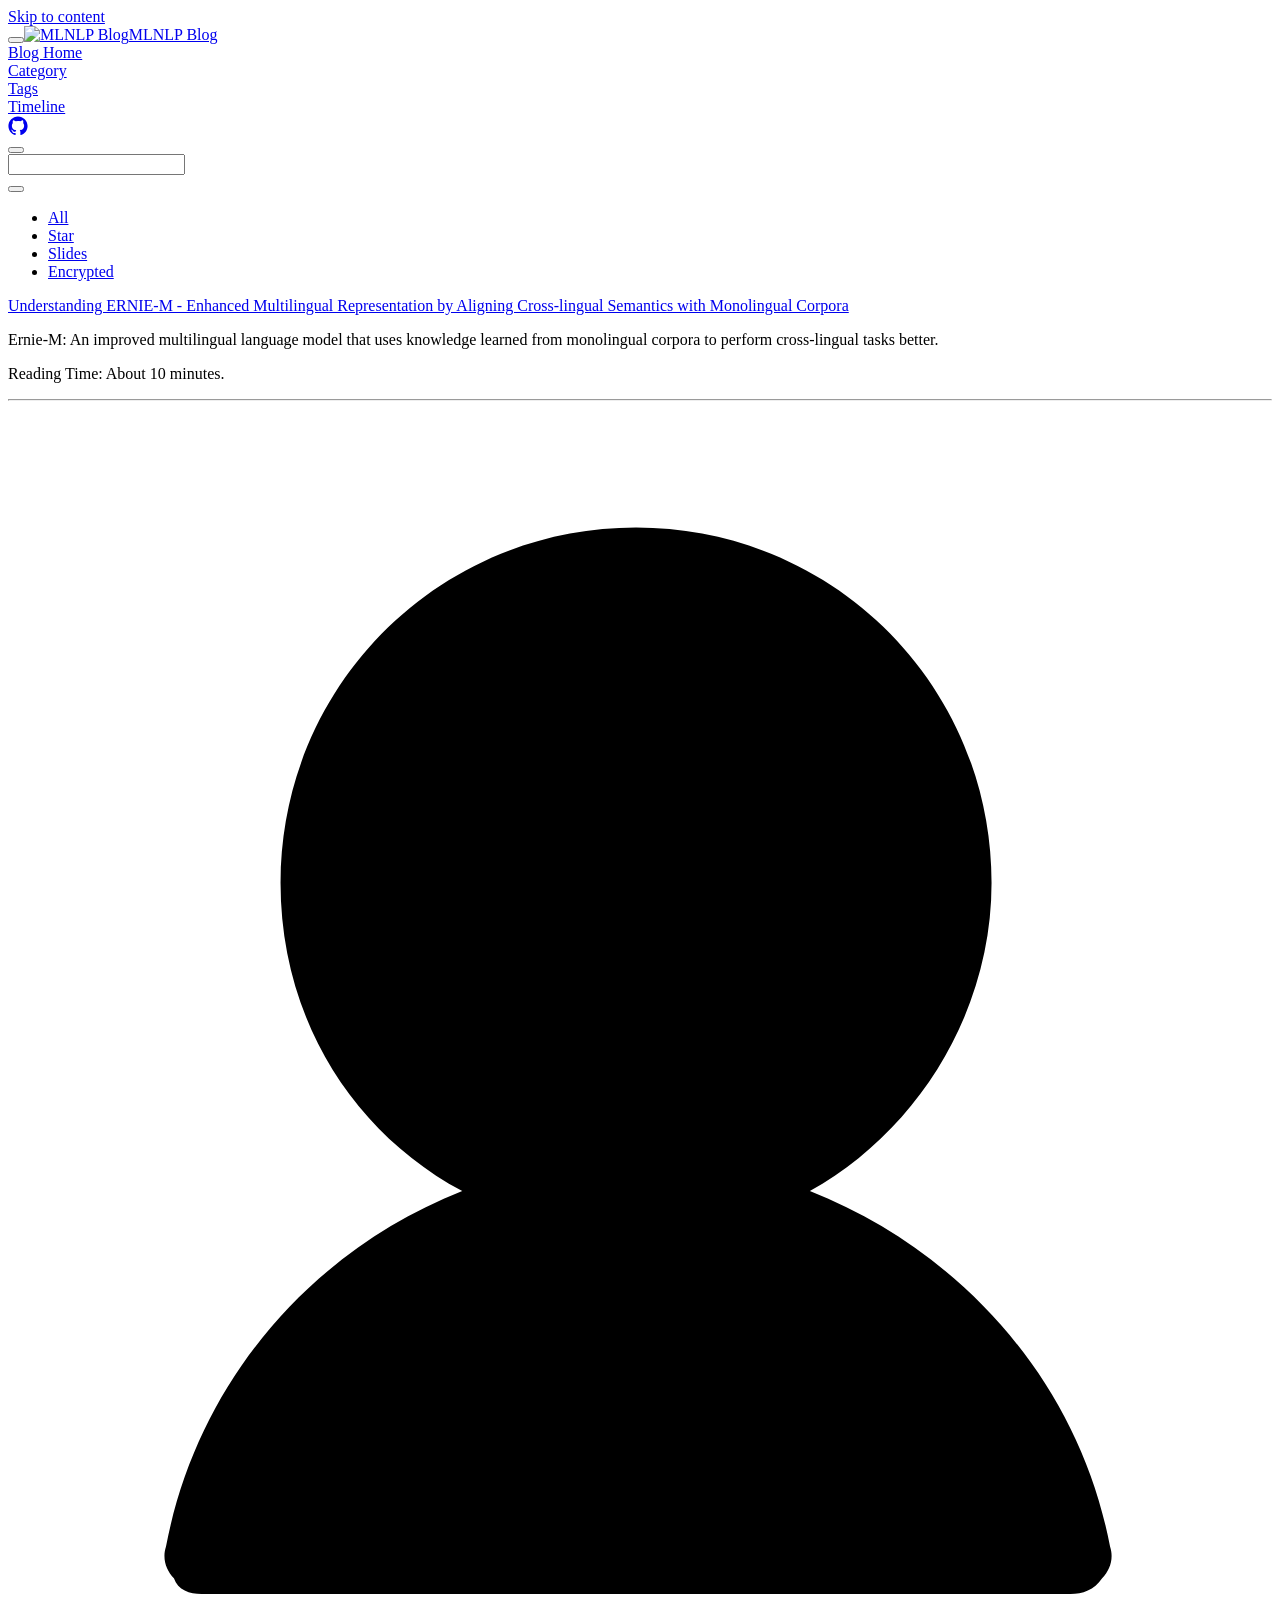
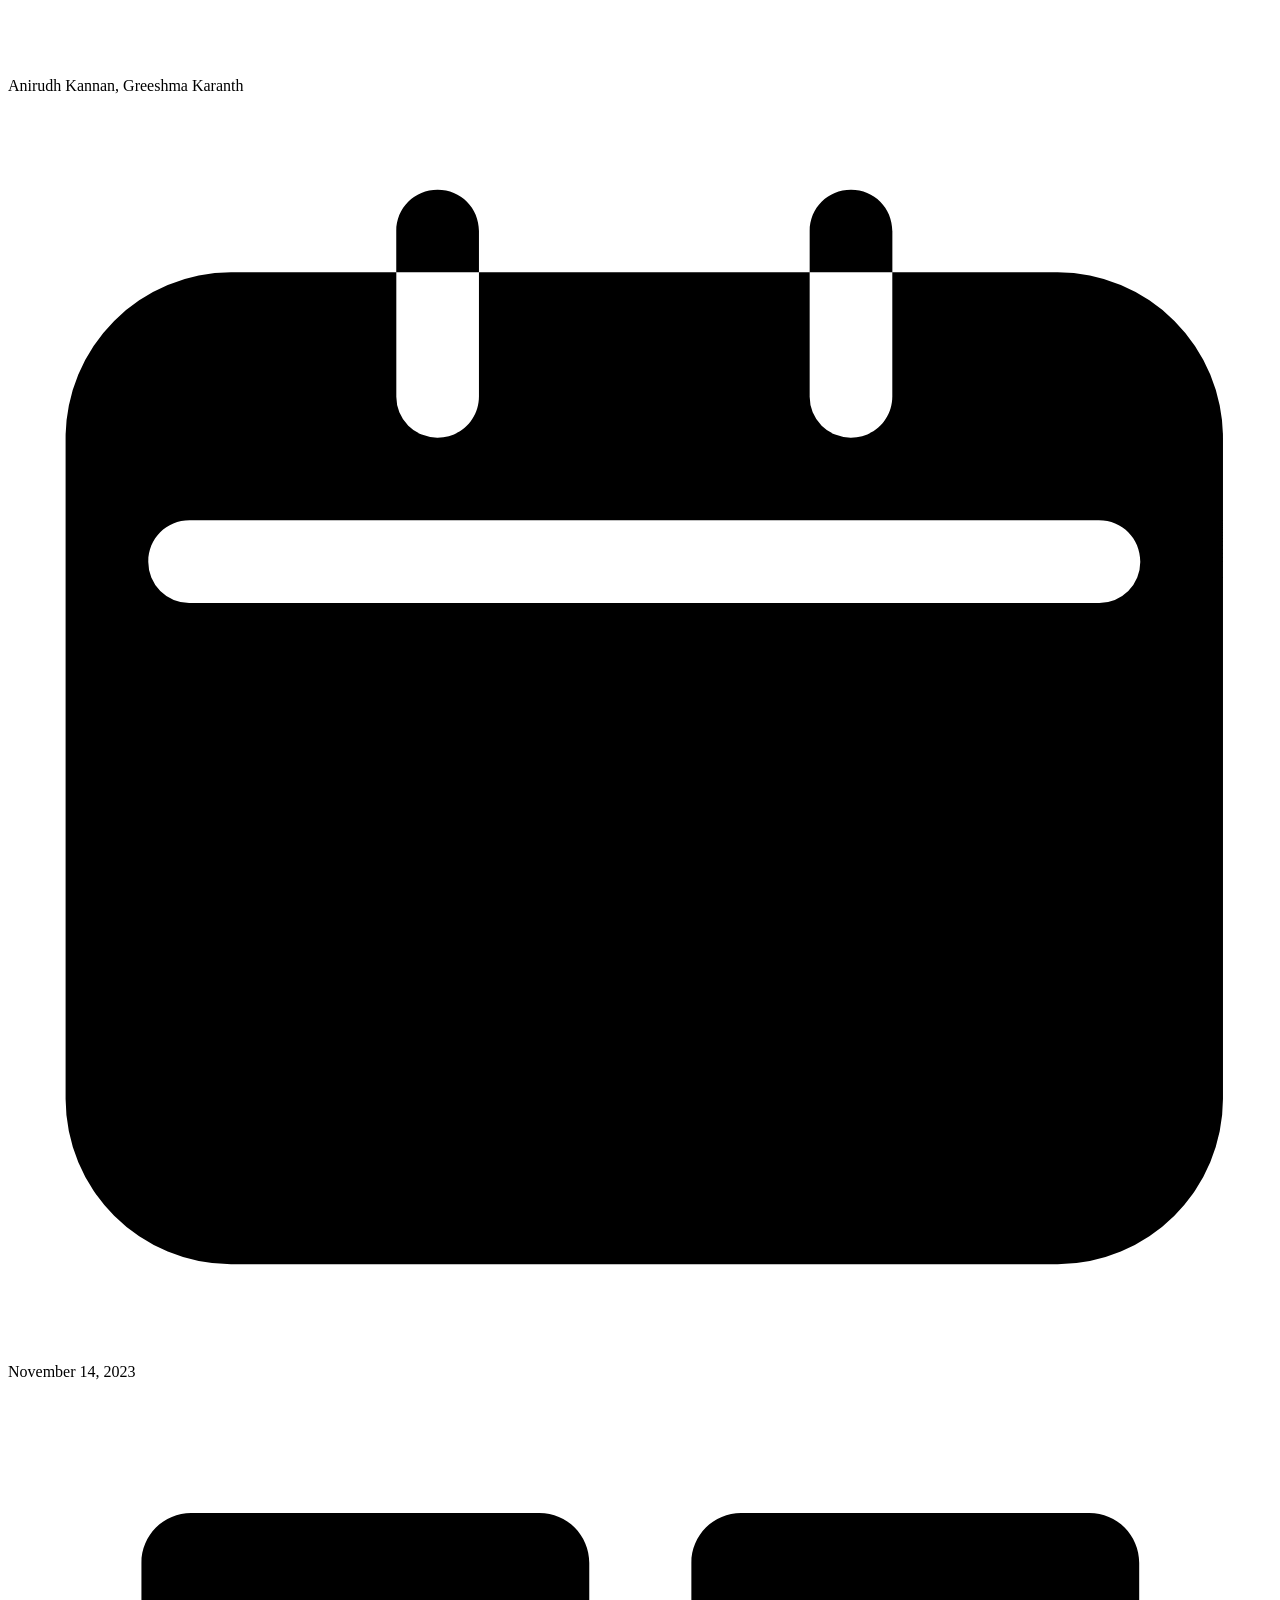
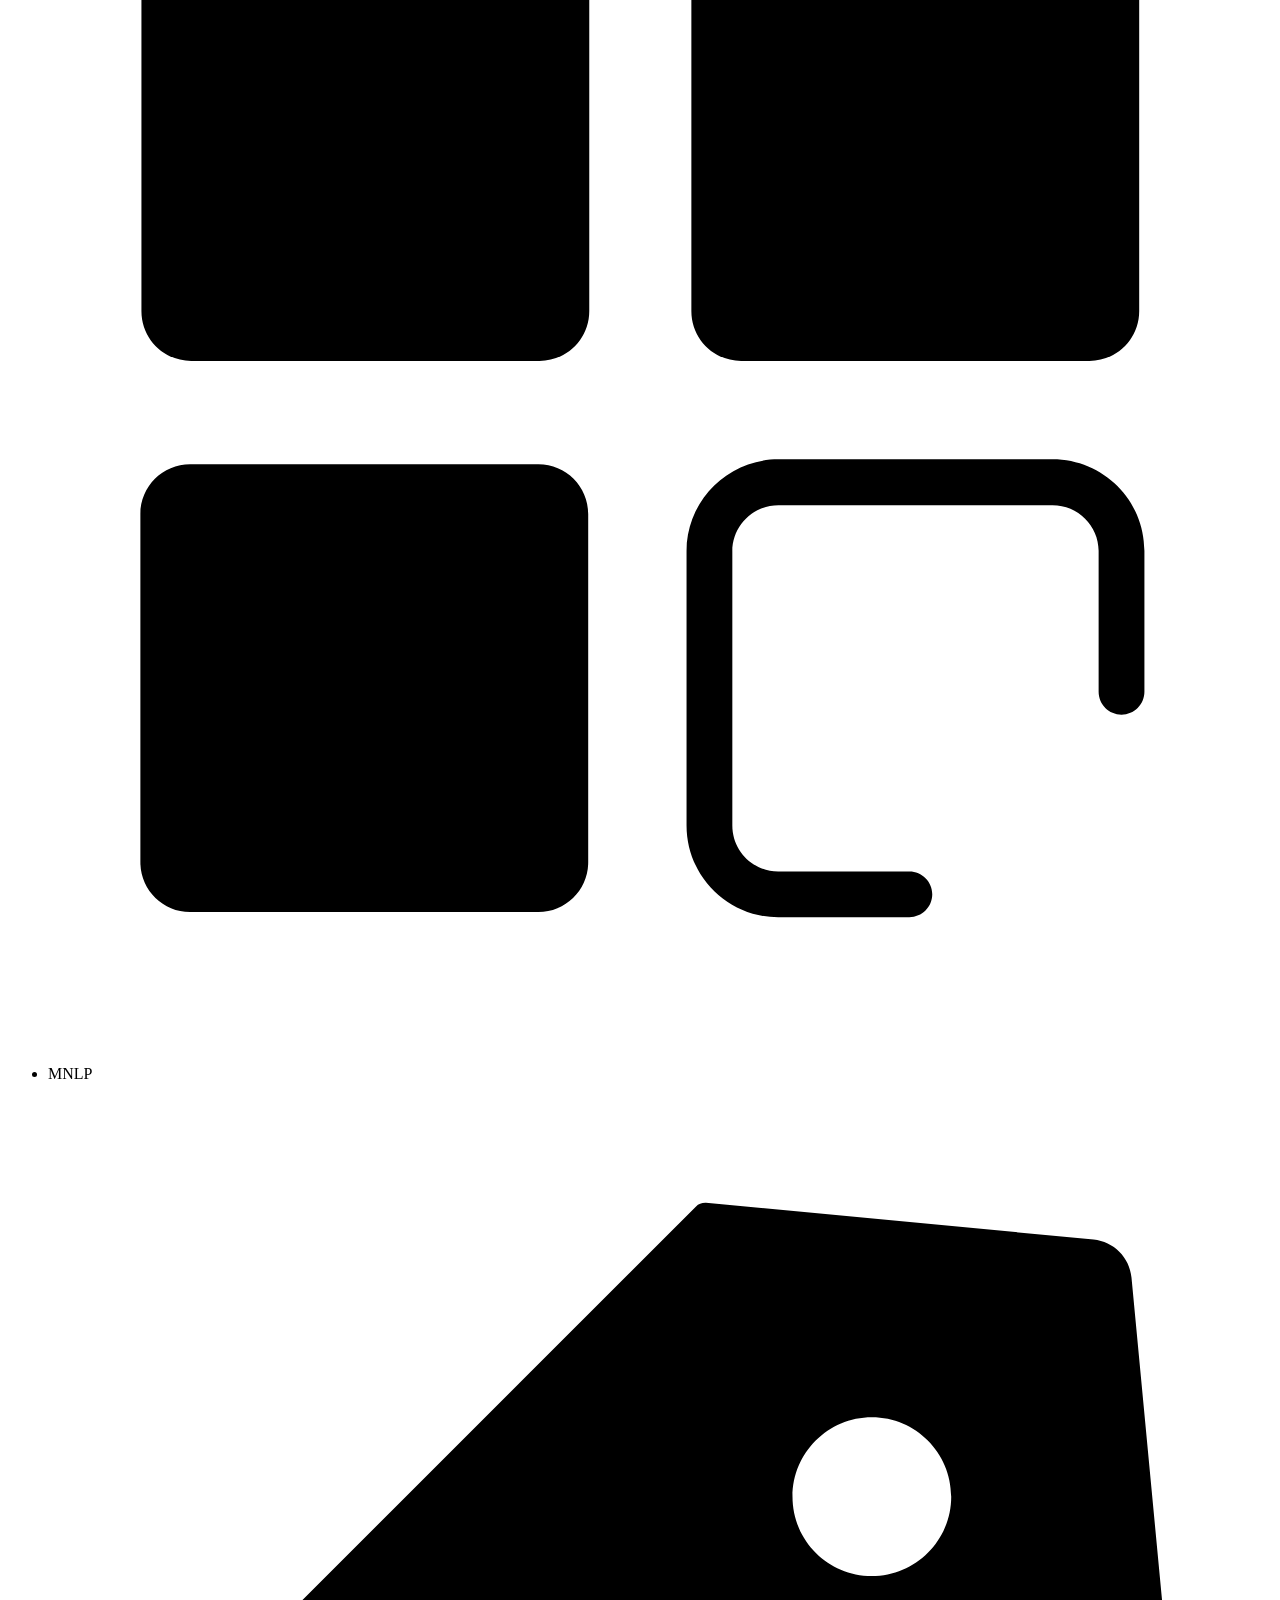
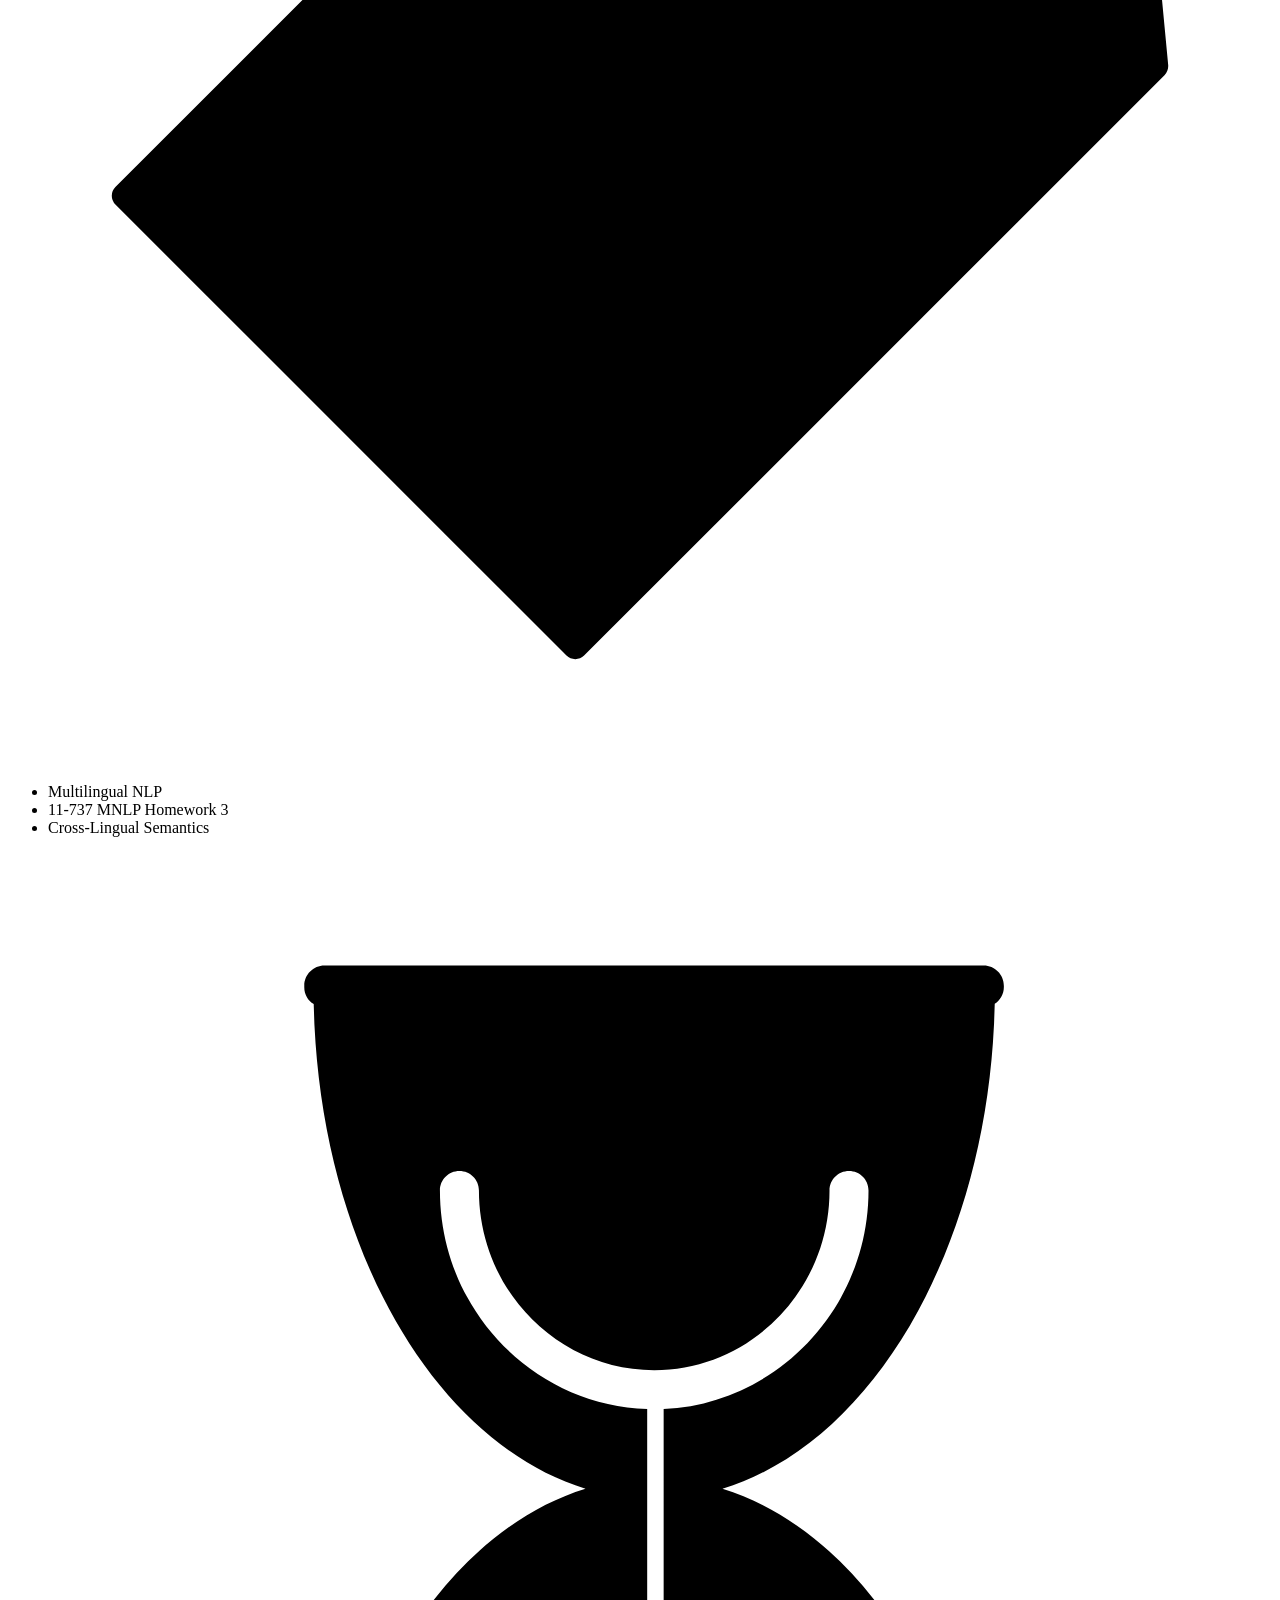
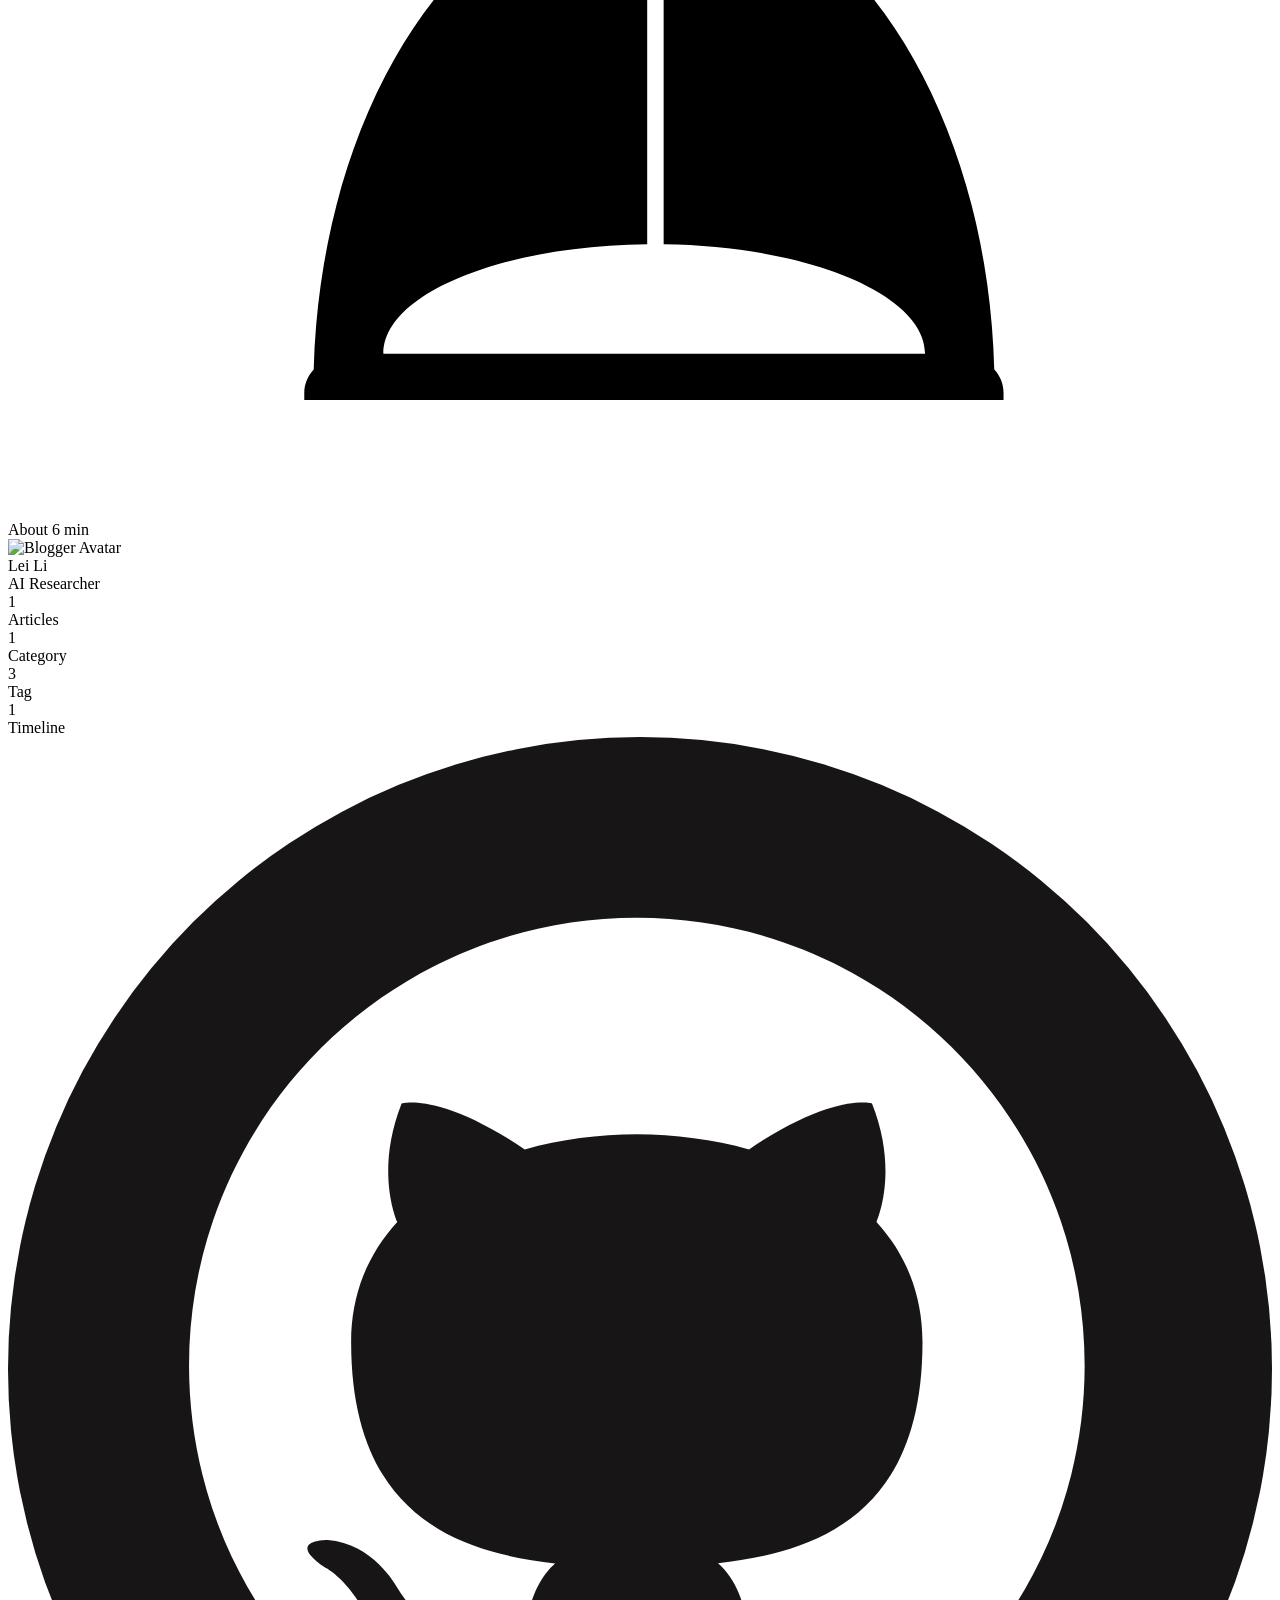
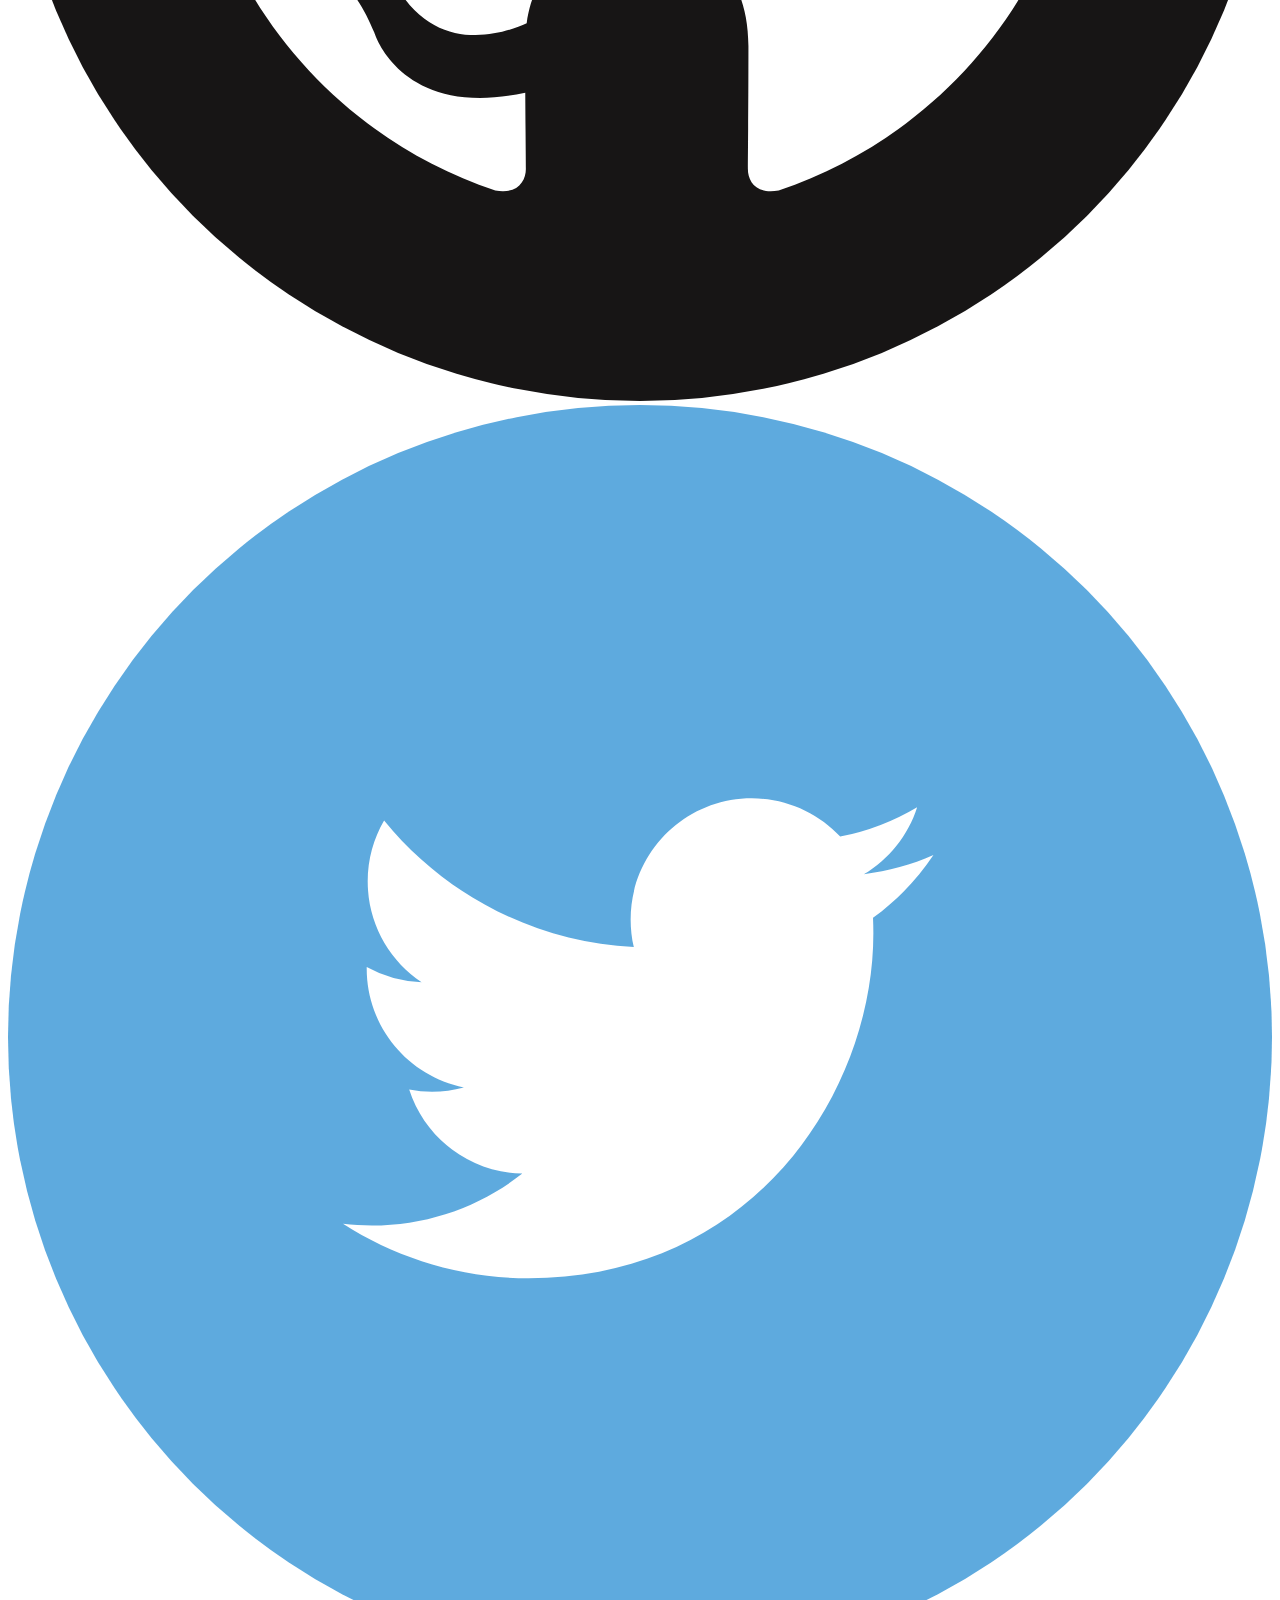
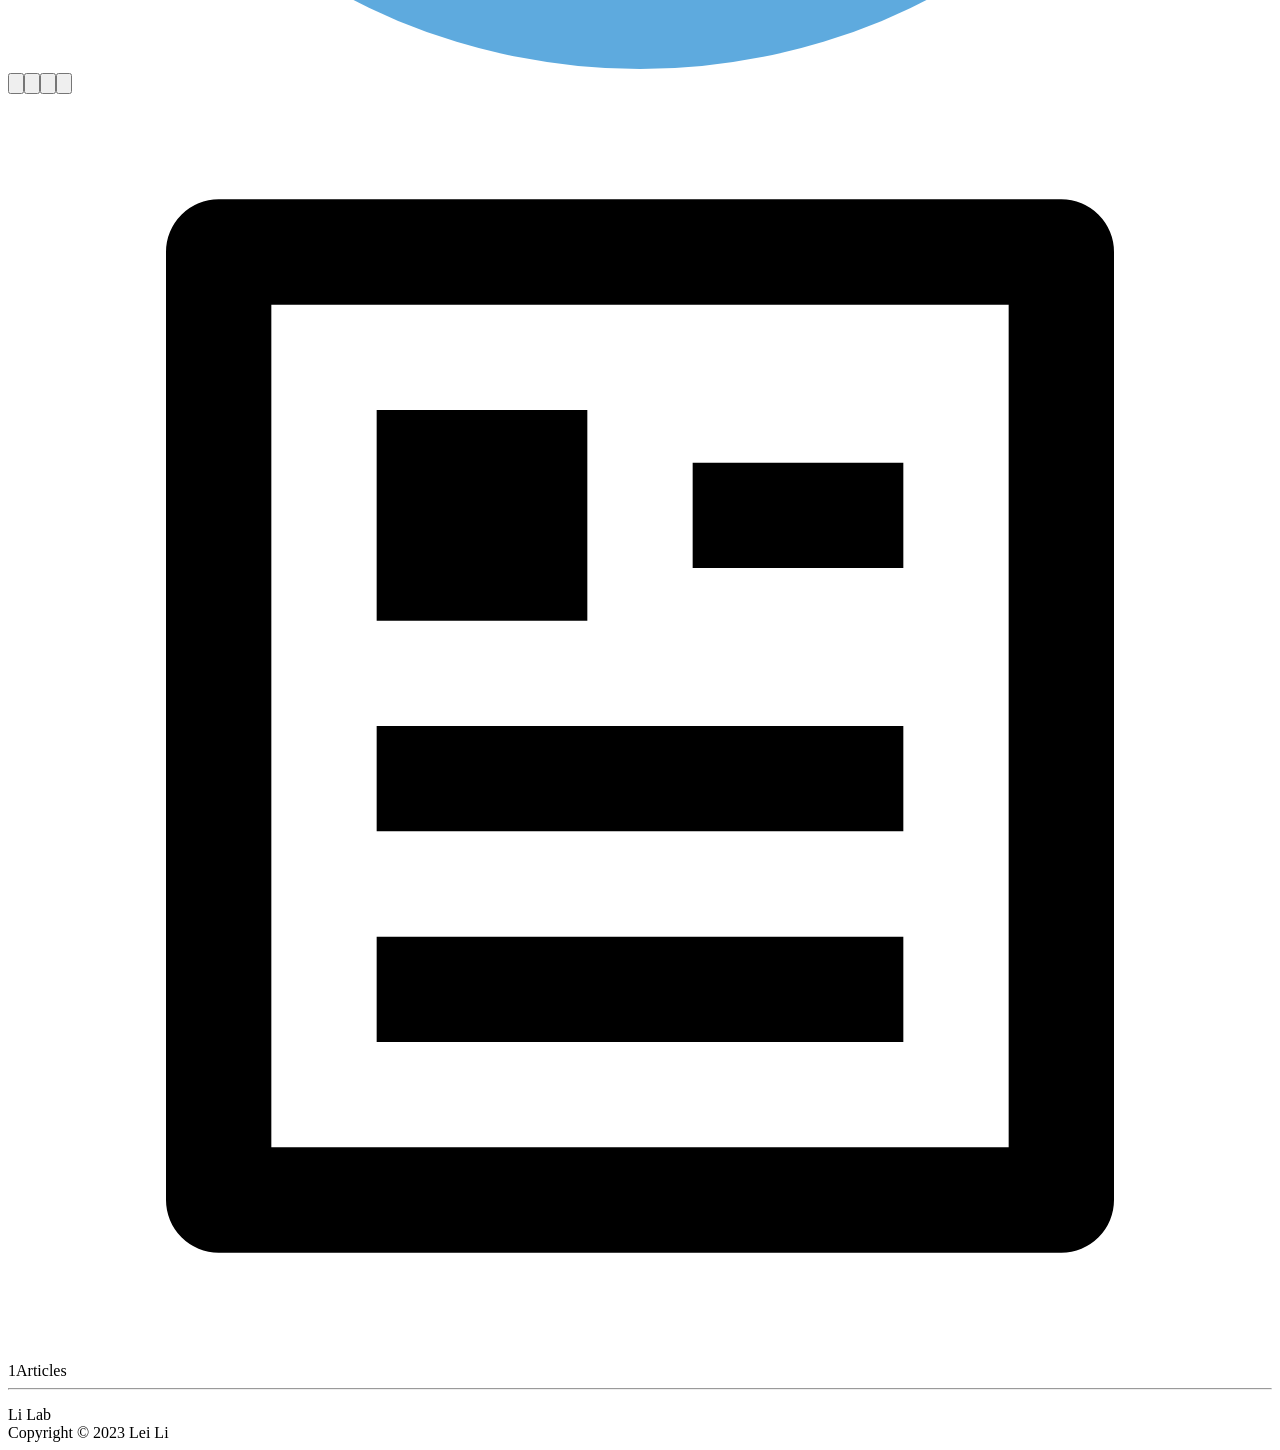
==== article/index.html @ a3d7e1c4 "Deploying to gh-pages from @ GreeshmaKaranth/MNLP_HW3_blog@6c044cfdd4537d50d5253c9ecc053a5eca5d2421 " ====
<!DOCTYPE html>
<html lang="en-US" data-theme="light">
  <head>
    <meta charset="utf-8" />
    <meta name="viewport" content="width=device-width,initial-scale=1" />
    <meta name="generator" content="VuePress 2.0.0-beta.51" />
    <meta name="theme" content="VuePress Theme Hope" />
    <meta property="og:url" content="https://lileicc.github.io/blog/article/"><meta property="og:site_name" content="MLNLP Blog"><meta property="og:title" content="Articles"><meta property="og:type" content="website"><meta property="og:locale" content="en-US"><title>Articles | MLNLP Blog</title><meta name="description" content="A Blog for Machine Learning, Natural Language Processing, and Data Mining">
    <style>
      :root {
        --bg-color: #fff;
      }

      html[data-theme="dark"] {
        --bg-color: #1d2025;
      }

      html,
      body {
        background-color: var(--bg-color);
      }
    </style>
    <script>
      const userMode = localStorage.getItem("vuepress-theme-hope-scheme");
      const systemDarkMode =
        window.matchMedia &&
        window.matchMedia("(prefers-color-scheme: dark)").matches;

      if (userMode === "dark" || (userMode !== "light" && systemDarkMode)) {
        document.querySelector("html").setAttribute("data-theme", "dark");
      }
    </script>
    <link rel="stylesheet" href="/blog/assets/style.758fbe27.css">
    <link rel="modulepreload" href="/blog/assets/app.17a4a01e.js"><link rel="modulepreload" href="/blog/assets/index.html.7cb5b01b.js"><link rel="modulepreload" href="/blog/assets/_plugin-vue_export-helper.cdc0426e.js"><link rel="modulepreload" href="/blog/assets/index.html.9c8e527a.js"><link rel="prefetch" href="/blog/assets/index.html.48d72793.js"><link rel="prefetch" href="/blog/assets/index.html.03c67caa.js"><link rel="prefetch" href="/blog/assets/404.html.144ea56c.js"><link rel="prefetch" href="/blog/assets/index.html.3a32b4c3.js"><link rel="prefetch" href="/blog/assets/index.html.3eaba85c.js"><link rel="prefetch" href="/blog/assets/index.html.949c6932.js"><link rel="prefetch" href="/blog/assets/index.html.9369be8b.js"><link rel="prefetch" href="/blog/assets/index.html.5ecb22f0.js"><link rel="prefetch" href="/blog/assets/index.html.0a31196e.js"><link rel="prefetch" href="/blog/assets/index.html.b86e98db.js"><link rel="prefetch" href="/blog/assets/index.html.67bd10f9.js"><link rel="prefetch" href="/blog/assets/index.html.05443483.js"><link rel="prefetch" href="/blog/assets/index.html.6acd0970.js"><link rel="prefetch" href="/blog/assets/index.html.e5eaf18c.js"><link rel="prefetch" href="/blog/assets/index.html.bb5b4284.js"><link rel="prefetch" href="/blog/assets/404.html.f8a75d41.js"><link rel="prefetch" href="/blog/assets/index.html.35952cc6.js"><link rel="prefetch" href="/blog/assets/index.html.514b887e.js"><link rel="prefetch" href="/blog/assets/index.html.b5530639.js"><link rel="prefetch" href="/blog/assets/index.html.82fa5af8.js"><link rel="prefetch" href="/blog/assets/index.html.bb103fd1.js"><link rel="prefetch" href="/blog/assets/index.html.b305f491.js"><link rel="prefetch" href="/blog/assets/index.html.e7c1ffec.js"><link rel="prefetch" href="/blog/assets/index.html.4e2643da.js"><link rel="prefetch" href="/blog/assets/index.html.e24a2b0b.js"><link rel="prefetch" href="/blog/assets/index.html.a4364f26.js"><link rel="prefetch" href="/blog/assets/giscus.15440425.js"><link rel="prefetch" href="/blog/assets/highlight.esm.d982e650.js"><link rel="prefetch" href="/blog/assets/markdown.esm.832a189d.js"><link rel="prefetch" href="/blog/assets/math.esm.a3f84b6f.js"><link rel="prefetch" href="/blog/assets/notes.esm.3c361cb7.js"><link rel="prefetch" href="/blog/assets/reveal.esm.b96f05d8.js"><link rel="prefetch" href="/blog/assets/search.esm.80da4a02.js"><link rel="prefetch" href="/blog/assets/zoom.esm.8514a202.js"><link rel="prefetch" href="/blog/assets/photoswipe.esm.382b1873.js">
  </head>
  <body>
    <div id="app"><!--[--><!--[--><!--[--><span tabindex="-1"></span><a href="#main-content" class="skip-link sr-only">Skip to content</a><!--]--><div class="theme-container no-sidebar has-toc"><!--[--><!--[--><header class="navbar"><div class="navbar-left"><button class="toggle-sidebar-button" title="Toggle Sidebar"><span class="icon"></span></button><!----><a href="/blog/" class="brand"><img class="logo" src="/blog/logo.svg" alt="MLNLP Blog"><!----><span class="site-name hide-in-pad">MLNLP Blog</span></a><!----></div><div class="navbar-center"><!----><nav class="nav-links"><div class="nav-item hide-in-mobile"><a href="/blog/" class="nav-link" aria-label="Blog Home"><span class="icon iconfont icon-home"></span>Blog Home<!----></a></div><div class="nav-item hide-in-mobile"><a href="/blog/category/" class="nav-link" aria-label="Category"><span class="icon iconfont icon-categoryselected"></span>Category<!----></a></div><div class="nav-item hide-in-mobile"><a href="/blog/tag/" class="nav-link" aria-label="Tags"><span class="icon iconfont icon-tag"></span>Tags<!----></a></div><div class="nav-item hide-in-mobile"><a href="/blog/timeline/" class="nav-link" aria-label="Timeline"><span class="icon iconfont icon-time"></span>Timeline<!----></a></div></nav><!----></div><div class="navbar-right"><!----><!----><div class="nav-item"><a class="repo-link" href="https://github.com/lileicc/blog" target="_blank" rel="noopener noreferrer" aria-label="GitHub"><svg xmlns="http://www.w3.org/2000/svg" class="icon github-icon" viewbox="0 0 1024 1024" fill="currentColor" aria-label="github icon" style="width:1.25rem;height:1.25rem;vertical-align:middle;"><path d="M511.957 21.333C241.024 21.333 21.333 240.981 21.333 512c0 216.832 140.544 400.725 335.574 465.664 24.49 4.395 32.256-10.07 32.256-23.083 0-11.69.256-44.245 0-85.205-136.448 29.61-164.736-64.64-164.736-64.64-22.315-56.704-54.4-71.765-54.4-71.765-44.587-30.464 3.285-29.824 3.285-29.824 49.195 3.413 75.179 50.517 75.179 50.517 43.776 75.008 114.816 53.333 142.762 40.79 4.523-31.66 17.152-53.377 31.19-65.537-108.971-12.458-223.488-54.485-223.488-242.602 0-53.547 19.114-97.323 50.517-131.67-5.035-12.33-21.93-62.293 4.779-129.834 0 0 41.258-13.184 134.912 50.346a469.803 469.803 0 0 1 122.88-16.554c41.642.213 83.626 5.632 122.88 16.554 93.653-63.488 134.784-50.346 134.784-50.346 26.752 67.541 9.898 117.504 4.864 129.834 31.402 34.347 50.474 78.123 50.474 131.67 0 188.586-114.73 230.016-224.042 242.09 17.578 15.232 33.578 44.672 33.578 90.454v135.85c0 13.142 7.936 27.606 32.854 22.87C862.25 912.597 1002.667 728.747 1002.667 512c0-271.019-219.648-490.667-490.71-490.667z"></path></svg></a></div><div class="nav-item hide-in-mobile"><button id="appearance-switch"><svg xmlns="http://www.w3.org/2000/svg" class="icon auto-icon" viewbox="0 0 1024 1024" fill="currentColor" aria-label="auto icon" style="display:block;"><path d="M512 992C246.92 992 32 777.08 32 512S246.92 32 512 32s480 214.92 480 480-214.92 480-480 480zm0-840c-198.78 0-360 161.22-360 360 0 198.84 161.22 360 360 360s360-161.16 360-360c0-198.78-161.22-360-360-360zm0 660V212c165.72 0 300 134.34 300 300 0 165.72-134.28 300-300 300z"></path></svg><svg xmlns="http://www.w3.org/2000/svg" class="icon dark-icon" viewbox="0 0 1024 1024" fill="currentColor" aria-label="dark icon" style="display:none;"><path d="M524.8 938.667h-4.267a439.893 439.893 0 0 1-313.173-134.4 446.293 446.293 0 0 1-11.093-597.334A432.213 432.213 0 0 1 366.933 90.027a42.667 42.667 0 0 1 45.227 9.386 42.667 42.667 0 0 1 10.24 42.667 358.4 358.4 0 0 0 82.773 375.893 361.387 361.387 0 0 0 376.747 82.774 42.667 42.667 0 0 1 54.187 55.04 433.493 433.493 0 0 1-99.84 154.88 438.613 438.613 0 0 1-311.467 128z"></path></svg><svg xmlns="http://www.w3.org/2000/svg" class="icon light-icon" viewbox="0 0 1024 1024" fill="currentColor" aria-label="light icon" style="display:none;"><path d="M952 552h-80a40 40 0 0 1 0-80h80a40 40 0 0 1 0 80zM801.88 280.08a41 41 0 0 1-57.96-57.96l57.96-58a41.04 41.04 0 0 1 58 58l-58 57.96zM512 752a240 240 0 1 1 0-480 240 240 0 0 1 0 480zm0-560a40 40 0 0 1-40-40V72a40 40 0 0 1 80 0v80a40 40 0 0 1-40 40zm-289.88 88.08-58-57.96a41.04 41.04 0 0 1 58-58l57.96 58a41 41 0 0 1-57.96 57.96zM192 512a40 40 0 0 1-40 40H72a40 40 0 0 1 0-80h80a40 40 0 0 1 40 40zm30.12 231.92a41 41 0 0 1 57.96 57.96l-57.96 58a41.04 41.04 0 0 1-58-58l58-57.96zM512 832a40 40 0 0 1 40 40v80a40 40 0 0 1-80 0v-80a40 40 0 0 1 40-40zm289.88-88.08 58 57.96a41.04 41.04 0 0 1-58 58l-57.96-58a41 41 0 0 1 57.96-57.96z"></path></svg></button></div><form class="search-box" role="search"><input type="search" autocomplete="off" spellcheck="false" value><!----></form><!----><button class="toggle-navbar-button" aria-label="Toggle Navbar" aria-expanded="false" aria-controls="nav-screen"><span class="button-container"><span class="button-top"></span><span class="button-middle"></span><span class="button-bottom"></span></span></button></div></header><!----><!--]--><!----><div class="toggle-sidebar-wrapper"><span class="arrow left"></span></div><aside class="sidebar"><!--[--><!----><!--]--><ul class="sidebar-links"></ul><!--[--><!----><!--]--></aside><!--[--><main class="page blog" id="main-content"><div class="blog-page-wrapper"><main class="blog-page"><ul class="article-type-wrapper"><li class="article-type active"><a aria-current="page" href="/blog/article/" class="router-link-active router-link-exact-active">All</a></li><li class="article-type"><a href="/blog/star/" class="">Star</a></li><li class="article-type"><a href="/blog/slide/" class="">Slides</a></li><li class="article-type"><a href="/blog/encrypted/" class="">Encrypted</a></li></ul><div id="article-list" class="article-wrapper"><article class="article" vocab="https://schema.org/" typeof="Article"><!----><header class="title"><a href="/blog/nlp/ERNIE-M/" class=""><!----><!----><span property="headline">Understanding ERNIE-M - Enhanced Multilingual Representation by Aligning Cross-lingual Semantics with Monolingual Corpora</span><!----></a></header><div class="excerpt"><p>Ernie-M: An improved multilingual language model that uses knowledge learned from monolingual corpora to perform cross-lingual tasks better.</p>
<p>Reading Time: About 10 minutes.</p>
</div><hr class="hr"><div class="page-info"><span class="author-info" aria-label="Author🖊" data-balloon-pos="down" localizeddate="November 14, 2023" isoriginal="false"><svg xmlns="http://www.w3.org/2000/svg" class="icon author-icon" viewbox="0 0 1024 1024" fill="currentColor" aria-label="author icon"><path d="M649.6 633.6c86.4-48 147.2-144 147.2-249.6 0-160-128-288-288-288s-288 128-288 288c0 108.8 57.6 201.6 147.2 249.6-121.6 48-214.4 153.6-240 288-3.2 9.6 0 19.2 6.4 25.6 3.2 9.6 12.8 12.8 22.4 12.8h704c9.6 0 19.2-3.2 25.6-12.8 6.4-6.4 9.6-16 6.4-25.6-25.6-134.4-121.6-240-243.2-288z"></path></svg><span><span class="author-item">Anirudh Kannan, Greeshma Karanth</span></span><span property="author" content="Anirudh Kannan, Greeshma Karanth"></span></span><!----><span class="date-info" aria-label="Writing Date📅" data-balloon-pos="down" isoriginal="false"><svg xmlns="http://www.w3.org/2000/svg" class="icon calendar-icon" viewbox="0 0 1024 1024" fill="currentColor" aria-label="calendar icon"><path d="M716.4 110.137c0-18.753-14.72-33.473-33.472-33.473-18.753 0-33.473 14.72-33.473 33.473v33.473h66.993v-33.473zm-334.87 0c0-18.753-14.72-33.473-33.473-33.473s-33.52 14.72-33.52 33.473v33.473h66.993v-33.473zm468.81 33.52H716.4v100.465c0 18.753-14.72 33.473-33.472 33.473a33.145 33.145 0 01-33.473-33.473V143.657H381.53v100.465c0 18.753-14.72 33.473-33.473 33.473a33.145 33.145 0 01-33.473-33.473V143.657H180.6A134.314 134.314 0 0046.66 277.595v535.756A134.314 134.314 0 00180.6 947.289h669.74a134.36 134.36 0 00133.94-133.938V277.595a134.314 134.314 0 00-133.94-133.938zm33.473 267.877H147.126a33.145 33.145 0 01-33.473-33.473c0-18.752 14.72-33.473 33.473-33.473h736.687c18.752 0 33.472 14.72 33.472 33.473a33.145 33.145 0 01-33.472 33.473z"></path></svg><span>November 14, 2023</span><meta property="datePublished" content="2023-11-14T00:00:00.000Z"></span><span class="category-info" aria-label="Category🌈" data-balloon-pos="down" localizeddate="November 14, 2023" isoriginal="false"><svg xmlns="http://www.w3.org/2000/svg" class="icon category-icon" viewbox="0 0 1024 1024" fill="currentColor" aria-label="category icon"><path d="M148.41 106.992h282.176c22.263 0 40.31 18.048 40.31 40.31V429.48c0 22.263-18.047 40.31-40.31 40.31H148.41c-22.263 0-40.311-18.047-40.311-40.31V147.302c0-22.263 18.048-40.31 40.311-40.31zM147.556 553.478H429.73c22.263 0 40.311 18.048 40.311 40.31v282.176c0 22.263-18.048 40.312-40.31 40.312H147.555c-22.263 0-40.311-18.049-40.311-40.312V593.79c0-22.263 18.048-40.311 40.31-40.311zM593.927 106.992h282.176c22.263 0 40.31 18.048 40.31 40.31V429.48c0 22.263-18.047 40.31-40.31 40.31H593.927c-22.263 0-40.311-18.047-40.311-40.31V147.302c0-22.263 18.048-40.31 40.31-40.31zM730.22 920.502H623.926c-40.925 0-74.22-33.388-74.22-74.425V623.992c0-41.038 33.387-74.424 74.425-74.424h222.085c41.038 0 74.424 33.226 74.424 74.067v114.233c0 10.244-8.304 18.548-18.547 18.548s-18.548-8.304-18.548-18.548V623.635c0-20.388-16.746-36.974-37.33-36.974H624.13c-20.585 0-37.331 16.747-37.331 37.33v222.086c0 20.585 16.654 37.331 37.126 37.331H730.22c10.243 0 18.547 8.304 18.547 18.547 0 10.244-8.304 18.547-18.547 18.547z"></path></svg><ul class="categories-wrapper"><li class="category category4 clickable" role="navigation">MNLP</li><meta property="articleSection" content="MNLP"></ul></span><span aria-label="Tag🏷" data-balloon-pos="down" localizeddate="November 14, 2023" isoriginal="false"><svg xmlns="http://www.w3.org/2000/svg" class="icon tag-icon" viewbox="0 0 1024 1024" fill="currentColor" aria-label="tag icon"><path d="M939.902 458.563L910.17 144.567c-1.507-16.272-14.465-29.13-30.737-30.737L565.438 84.098h-.402c-3.215 0-5.726 1.005-7.634 2.913l-470.39 470.39a10.004 10.004 0 000 14.164l365.423 365.424c1.909 1.908 4.42 2.913 7.132 2.913s5.223-1.005 7.132-2.913l470.39-470.39c2.01-2.11 3.014-5.023 2.813-8.036zm-240.067-72.121c-35.458 0-64.286-28.828-64.286-64.286s28.828-64.285 64.286-64.285 64.286 28.828 64.286 64.285-28.829 64.286-64.286 64.286z"></path></svg><ul class="tags-wrapper"><li class="tag tag2 clickable" role="navigation">Multilingual NLP</li><li class="tag tag5 clickable" role="navigation">11-737 MNLP Homework 3</li><li class="tag tag8 clickable" role="navigation">Cross-Lingual Semantics</li></ul><meta property="keywords" content="Multilingual NLP,11-737 MNLP Homework 3,Cross-Lingual Semantics"></span><span class="reading-time-info" aria-label="Reading Time⌛" data-balloon-pos="down" localizeddate="November 14, 2023" isoriginal="false"><svg xmlns="http://www.w3.org/2000/svg" class="icon timer-icon" viewbox="0 0 1024 1024" fill="currentColor" aria-label="timer icon"><path d="M799.387 122.15c4.402-2.978 7.38-7.897 7.38-13.463v-1.165c0-8.933-7.38-16.312-16.312-16.312H256.33c-8.933 0-16.311 7.38-16.311 16.312v1.165c0 5.825 2.977 10.874 7.637 13.592 4.143 194.44 97.22 354.963 220.201 392.763-122.204 37.542-214.893 196.511-220.2 389.397-4.661 5.049-7.638 11.651-7.638 19.03v5.825h566.49v-5.825c0-7.379-2.849-13.981-7.509-18.9-5.049-193.016-97.867-351.985-220.2-389.527 123.24-37.67 216.446-198.453 220.588-392.892zM531.16 450.445v352.632c117.674 1.553 211.787 40.778 211.787 88.676H304.097c0-48.286 95.149-87.382 213.728-88.676V450.445c-93.077-3.107-167.901-81.297-167.901-177.093 0-8.803 6.99-15.793 15.793-15.793 8.803 0 15.794 6.99 15.794 15.793 0 80.261 63.69 145.635 142.01 145.635s142.011-65.374 142.011-145.635c0-8.803 6.99-15.793 15.794-15.793s15.793 6.99 15.793 15.793c0 95.019-73.789 172.82-165.96 177.093z"></path></svg><span>About 6 min</span><meta property="timeRequired" content="PT6M"></span></div></article><div class="pagination-wrapper"></div></div></main><aside class="blog-info-wrapper"><div class="blogger-info" vocab="https://schema.org/" typeof="Person"><div class="blogger" style="cursor:pointer;" aria-label="Personal Intro" data-balloon-pos="down" role="navigation"><img class="blogger-avatar" src="/blog/logo.svg" property="image" alt="Blogger Avatar"><div class="blogger-name" property="name">Lei Li</div><div class="blogger-description">AI Researcher</div><meta property="url" content="/blog/"></div><div class="num-wrapper"><div><div class="num">1</div><div>Articles</div></div><div><div class="num">1</div><div>Category</div></div><div><div class="num">3</div><div>Tag</div></div><div><div class="num">1</div><div>Timeline</div></div></div><div class="social-media-wrapper"><a class="social-media" href="https://www.github.com/lileicc" rel="noopener noreferrer" target="_blank" aria-label="GitHub" data-balloon-pos="up"><svg xmlns="http://www.w3.org/2000/svg" ariaLabelledby="github" class="icon github-icon" viewBox="0 0 1024 1024"><circle cx="512" cy="512" r="512" fill="#171515"/>,<path fill="#fff" d="M509.423 146.442c-200.317 0-362.756 162.42-362.756 362.8 0 160.266 103.936 296.24 248.109 344.217 18.139 3.327 24.76-7.872 24.76-17.486 0-8.613-.313-31.427-.49-61.702-100.912 21.923-122.205-48.63-122.205-48.63-16.495-41.91-40.28-53.067-40.28-53.067-32.937-22.51 2.492-22.053 2.492-22.053 36.407 2.566 55.568 37.386 55.568 37.386 32.362 55.438 84.907 39.43 105.58 30.143 3.296-23.444 12.667-39.43 23.032-48.498-80.557-9.156-165.246-40.28-165.246-179.297 0-39.604 14.135-71.988 37.342-97.348-3.731-9.178-16.18-46.063 3.556-96.009 0 0 30.46-9.754 99.76 37.19 28.937-8.048 59.97-12.071 90.823-12.211 30.807.14 61.843 4.165 90.822 12.21 69.26-46.944 99.663-37.189 99.663-37.189 19.792 49.946 7.34 86.831 3.61 96.01 23.25 25.359 37.29 57.742 37.29 97.347 0 139.366-84.82 170.033-165.637 179.013 13.026 11.2 24.628 33.342 24.628 67.182 0 48.498-.445 87.627-.445 99.521 0 9.702 6.535 20.988 24.945 17.444 144.03-48.067 247.881-183.95 247.881-344.175 0-200.378-162.442-362.798-362.802-362.798z"/></svg></a><a class="social-media" href="https://twitter.com/lileics" rel="noopener noreferrer" target="_blank" aria-label="Twitter" data-balloon-pos="up"><svg xmlns="http://www.w3.org/2000/svg" ariaLabelledby="twitter" class="icon twitter-icon" viewBox="0 0 1024 1024"><circle cx="512" cy="512" r="512" fill="#5EAADE"/>,<path fill="#fff" d="M749.737 364.631c-17.594 7.805-36.513 13.088-56.371 15.459 20.269-12.148 35.836-31.387 43.156-54.312A196.233 196.233 0 0 1 674.2 349.6c-17.894-19.083-43.406-30.997-71.636-30.997-54.2 0-98.137 43.944-98.137 98.157 0 7.695.861 15.19 2.544 22.373-81.57-4.092-153.876-43.174-202.284-102.558-8.443 14.498-13.285 31.356-13.285 49.348 0 34.05 17.326 64.096 43.656 81.697a97.69 97.69 0 0 1-44.447-12.277c-.01.41-.01.82-.01 1.24 0 47.558 33.822 87.23 78.72 96.249a98.285 98.285 0 0 1-25.852 3.448 97.491 97.491 0 0 1-18.465-1.768c12.483 39.002 48.725 67.38 91.672 68.17-33.582 26.334-75.897 42.024-121.884 42.024-7.924 0-15.736-.46-23.408-1.37 43.434 27.844 95.014 44.104 150.443 44.104 180.505 0 279.221-149.576 279.221-279.294 0-4.263-.09-8.494-.278-12.708 19.178-13.835 35.813-31.115 48.967-50.807z"/></svg></a></div></div><div class="blog-info-list"><div class="blog-type-wrapper"><button class="blog-type-button"><div class="icon-wapper active" aria-label="Articles" data-balloon-pos="up"><svg xmlns="http://www.w3.org/2000/svg" class="icon article-icon" viewbox="0 0 1024 1024" fill="currentColor" aria-label="article icon"><path d="M853.333 938.667H170.667A42.667 42.667 0 0 1 128 896V128a42.667 42.667 0 0 1 42.667-42.667h682.666A42.667 42.667 0 0 1 896 128v768a42.667 42.667 0 0 1-42.667 42.667zm-42.666-85.334V170.667H213.333v682.666h597.334zM298.667 256h170.666v170.667H298.667V256zm0 256h426.666v85.333H298.667V512zm0 170.667h426.666V768H298.667v-85.333zm256-384h170.666V384H554.667v-85.333z"></path></svg></div></button><button class="blog-type-button"><div class="icon-wapper" aria-label="Category" data-balloon-pos="up"><svg xmlns="http://www.w3.org/2000/svg" class="icon category-icon" viewbox="0 0 1024 1024" fill="currentColor" aria-label="category icon"><path d="M148.41 106.992h282.176c22.263 0 40.31 18.048 40.31 40.31V429.48c0 22.263-18.047 40.31-40.31 40.31H148.41c-22.263 0-40.311-18.047-40.311-40.31V147.302c0-22.263 18.048-40.31 40.311-40.31zM147.556 553.478H429.73c22.263 0 40.311 18.048 40.311 40.31v282.176c0 22.263-18.048 40.312-40.31 40.312H147.555c-22.263 0-40.311-18.049-40.311-40.312V593.79c0-22.263 18.048-40.311 40.31-40.311zM593.927 106.992h282.176c22.263 0 40.31 18.048 40.31 40.31V429.48c0 22.263-18.047 40.31-40.31 40.31H593.927c-22.263 0-40.311-18.047-40.311-40.31V147.302c0-22.263 18.048-40.31 40.31-40.31zM730.22 920.502H623.926c-40.925 0-74.22-33.388-74.22-74.425V623.992c0-41.038 33.387-74.424 74.425-74.424h222.085c41.038 0 74.424 33.226 74.424 74.067v114.233c0 10.244-8.304 18.548-18.547 18.548s-18.548-8.304-18.548-18.548V623.635c0-20.388-16.746-36.974-37.33-36.974H624.13c-20.585 0-37.331 16.747-37.331 37.33v222.086c0 20.585 16.654 37.331 37.126 37.331H730.22c10.243 0 18.547 8.304 18.547 18.547 0 10.244-8.304 18.547-18.547 18.547z"></path></svg></div></button><button class="blog-type-button"><div class="icon-wapper" aria-label="Tag" data-balloon-pos="up"><svg xmlns="http://www.w3.org/2000/svg" class="icon tag-icon" viewbox="0 0 1024 1024" fill="currentColor" aria-label="tag icon"><path d="M939.902 458.563L910.17 144.567c-1.507-16.272-14.465-29.13-30.737-30.737L565.438 84.098h-.402c-3.215 0-5.726 1.005-7.634 2.913l-470.39 470.39a10.004 10.004 0 000 14.164l365.423 365.424c1.909 1.908 4.42 2.913 7.132 2.913s5.223-1.005 7.132-2.913l470.39-470.39c2.01-2.11 3.014-5.023 2.813-8.036zm-240.067-72.121c-35.458 0-64.286-28.828-64.286-64.286s28.828-64.285 64.286-64.285 64.286 28.828 64.286 64.285-28.829 64.286-64.286 64.286z"></path></svg></div></button><button class="blog-type-button"><div class="icon-wapper" aria-label="Timeline" data-balloon-pos="up"><svg xmlns="http://www.w3.org/2000/svg" class="icon timeline-icon" viewbox="0 0 1024 1024" fill="currentColor" aria-label="timeline icon"><path d="M511.997 70.568c-243.797 0-441.429 197.633-441.429 441.435 0 243.797 197.632 441.429 441.43 441.429S953.431 755.8 953.431 512.002c0-243.796-197.637-441.434-441.435-441.434zm150.158 609.093-15.605 15.61c-8.621 8.615-22.596 8.615-31.215 0L472.197 552.126c-4.95-4.944-4.34-14.888-4.34-24.677V247.14c0-12.19 9.882-22.07 22.07-22.07h22.07c12.19 0 22.07 9.882 22.07 22.07v273.218l128.088 128.088c8.62 8.62 8.62 22.595 0 31.215zm0 0"></path></svg></div></button></div><div class="sticky-article-wrapper"><div class="title"><svg xmlns="http://www.w3.org/2000/svg" class="icon article-icon" viewbox="0 0 1024 1024" fill="currentColor" aria-label="article icon"><path d="M853.333 938.667H170.667A42.667 42.667 0 0 1 128 896V128a42.667 42.667 0 0 1 42.667-42.667h682.666A42.667 42.667 0 0 1 896 128v768a42.667 42.667 0 0 1-42.667 42.667zm-42.666-85.334V170.667H213.333v682.666h597.334zM298.667 256h170.666v170.667H298.667V256zm0 256h426.666v85.333H298.667V512zm0 170.667h426.666V768H298.667v-85.333zm256-384h170.666V384H554.667v-85.333z"></path></svg><span class="num">1</span>Articles</div><hr><ul class="sticky-article-list"></ul></div><!----><!----><!----></div></aside></div></main><!--]--><footer class="footer-wrapper"><div class="footer">Li Lab</div><div class="copyright">Copyright © 2023 Lei Li</div></footer><!--]--></div><!--]--><!----><!--]--></div>
    <script type="module" src="/blog/assets/app.17a4a01e.js" defer></script>
  </body>
</html>
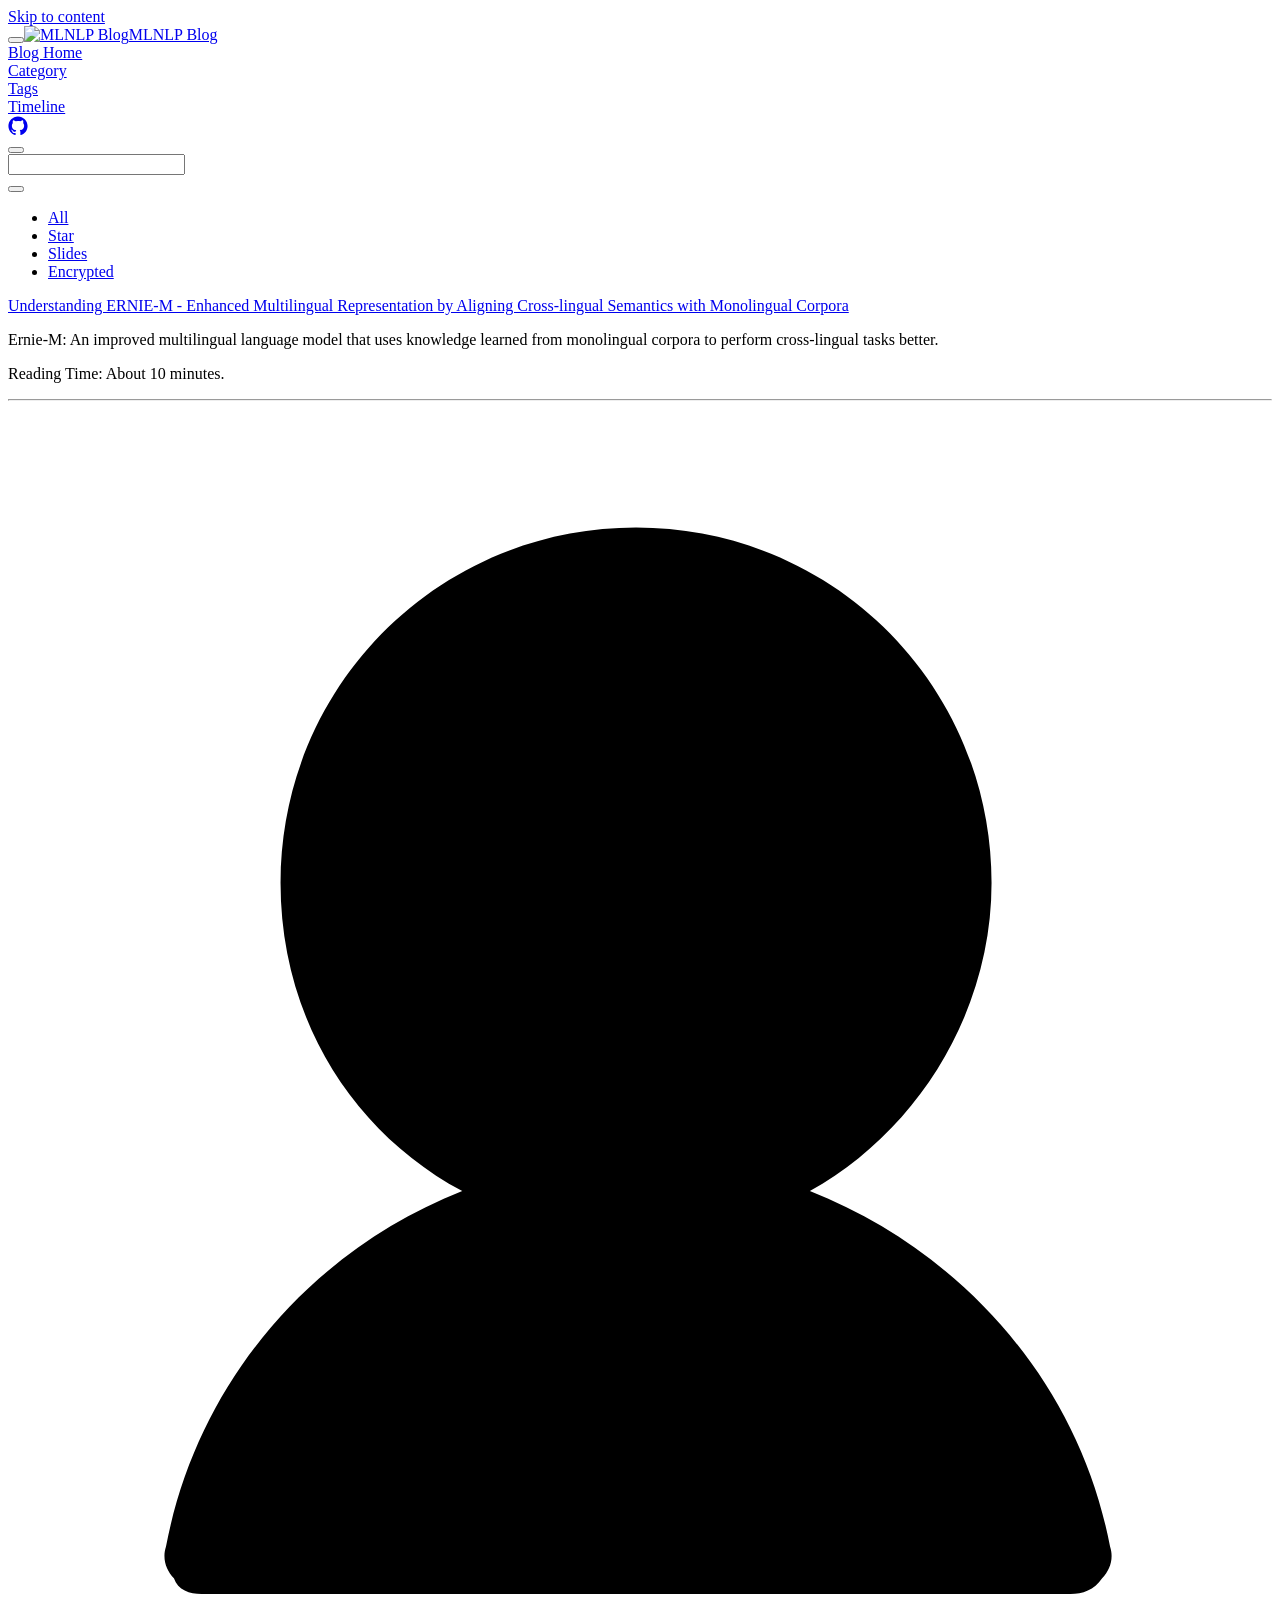
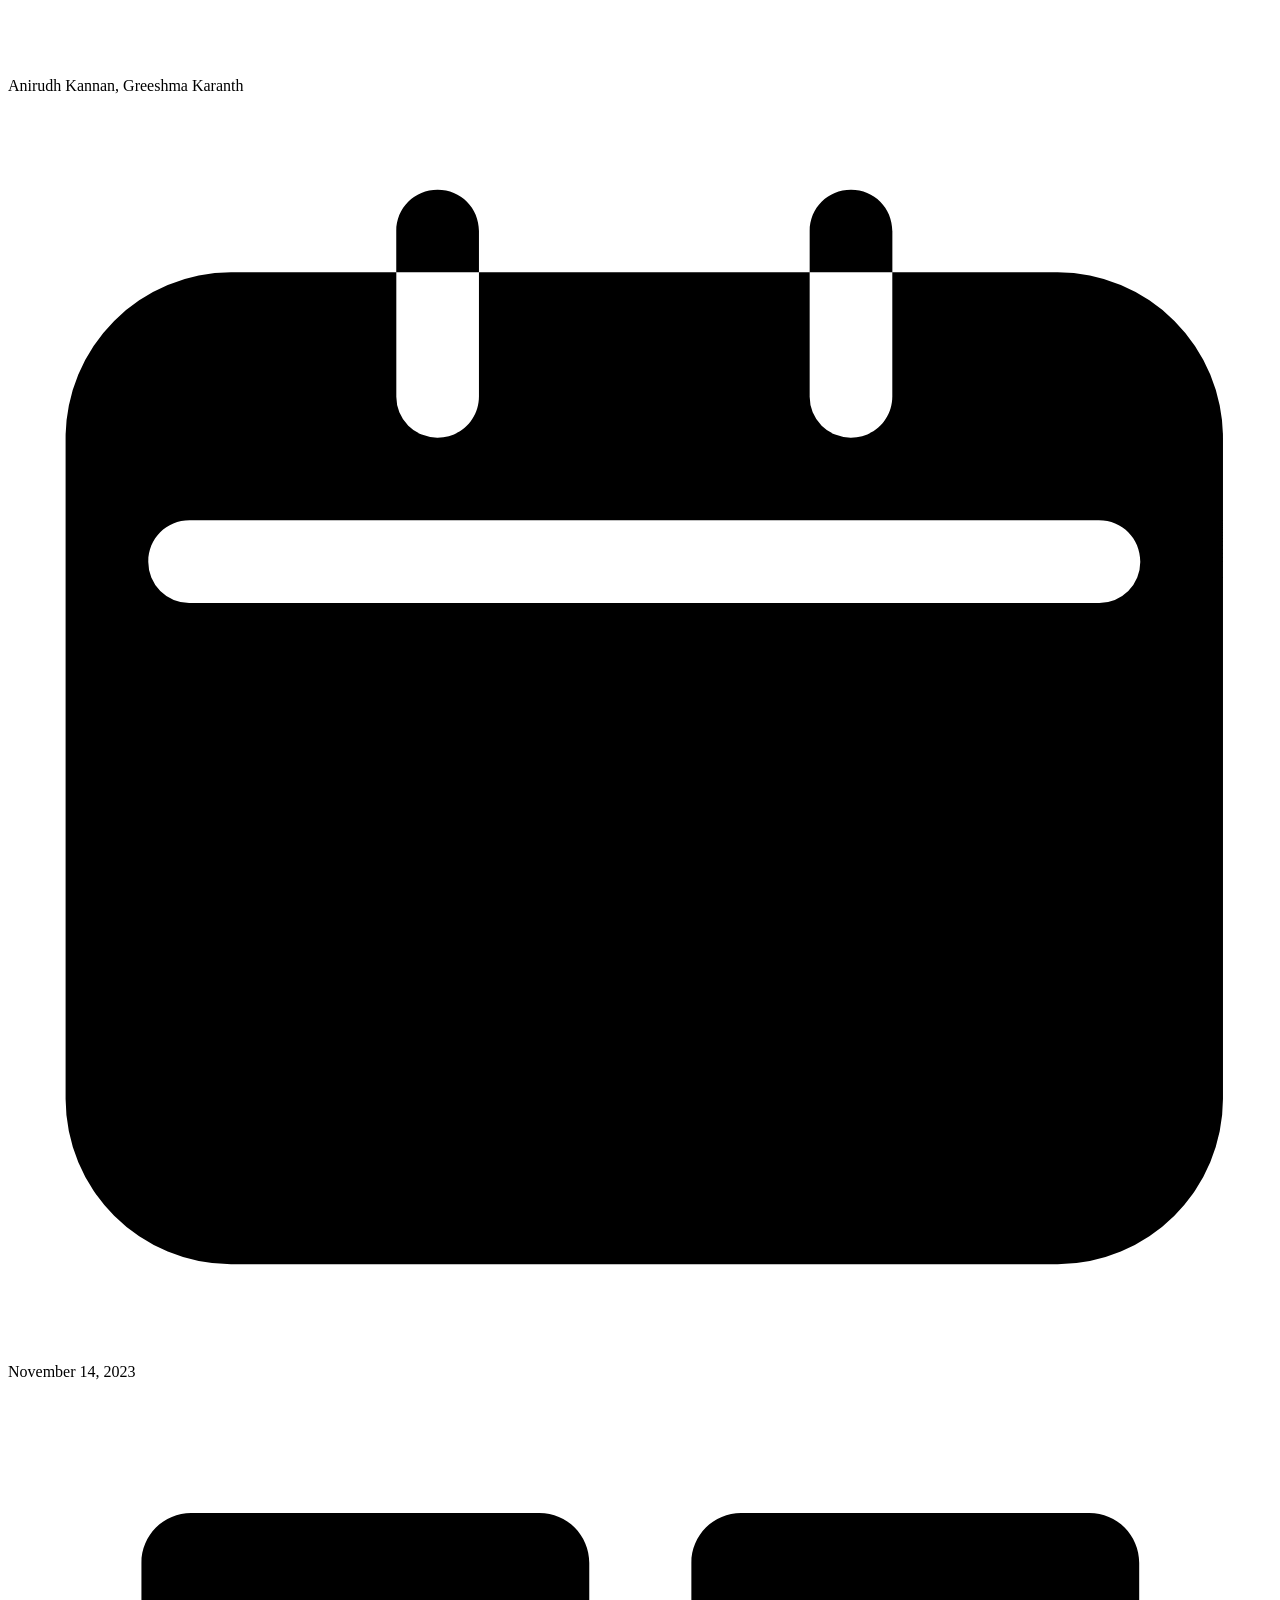
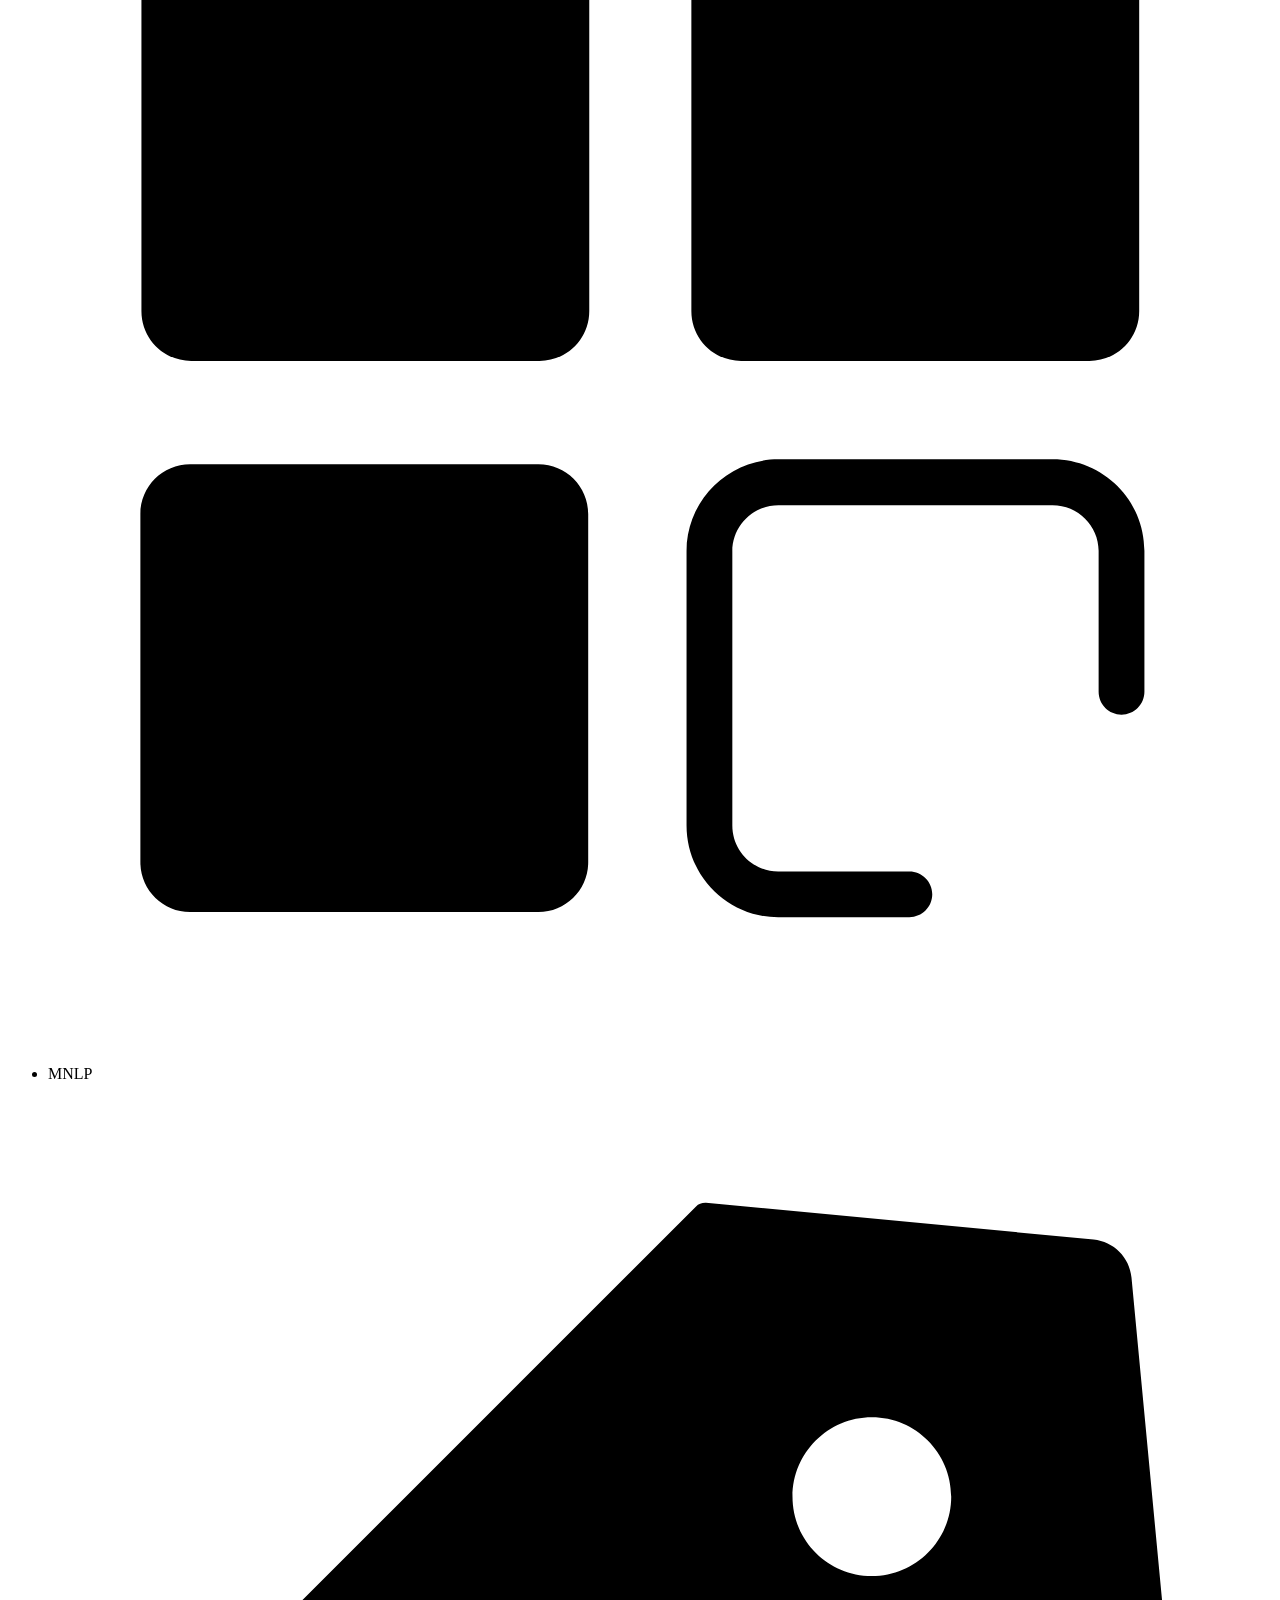
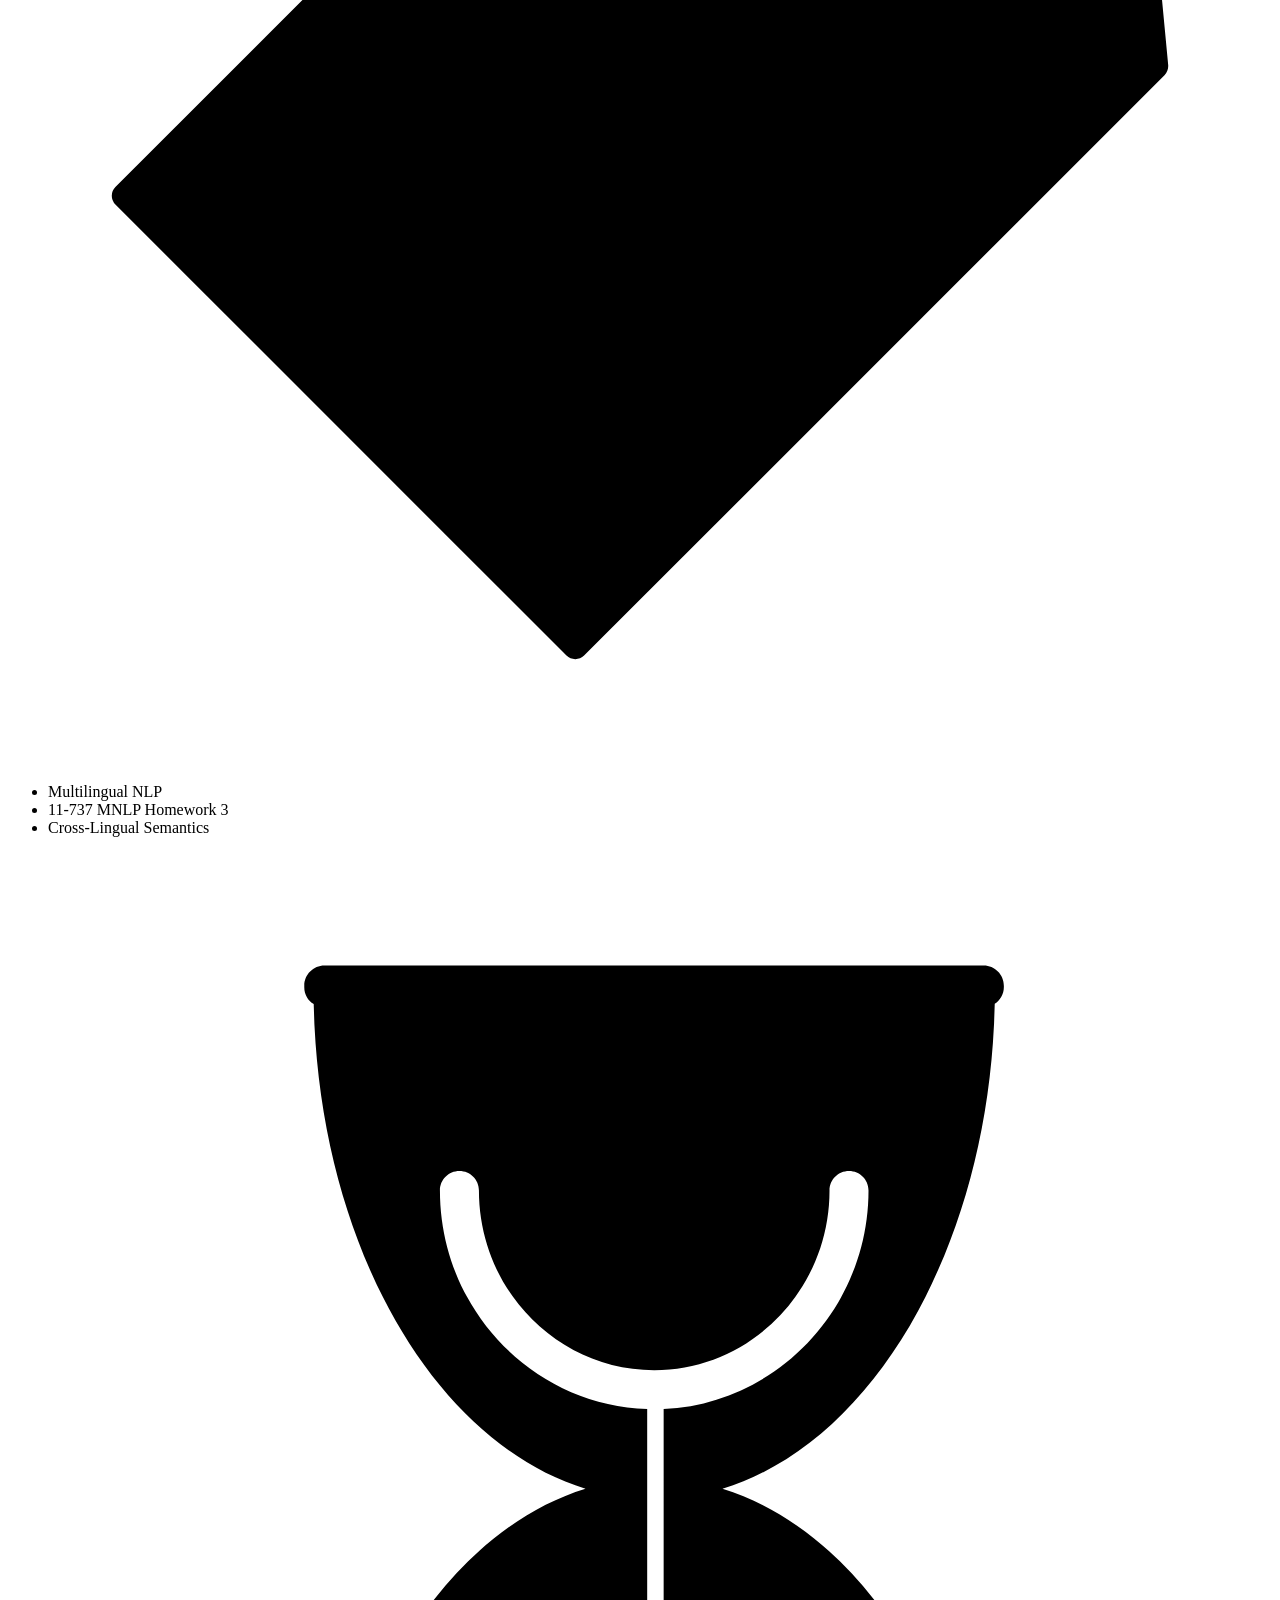
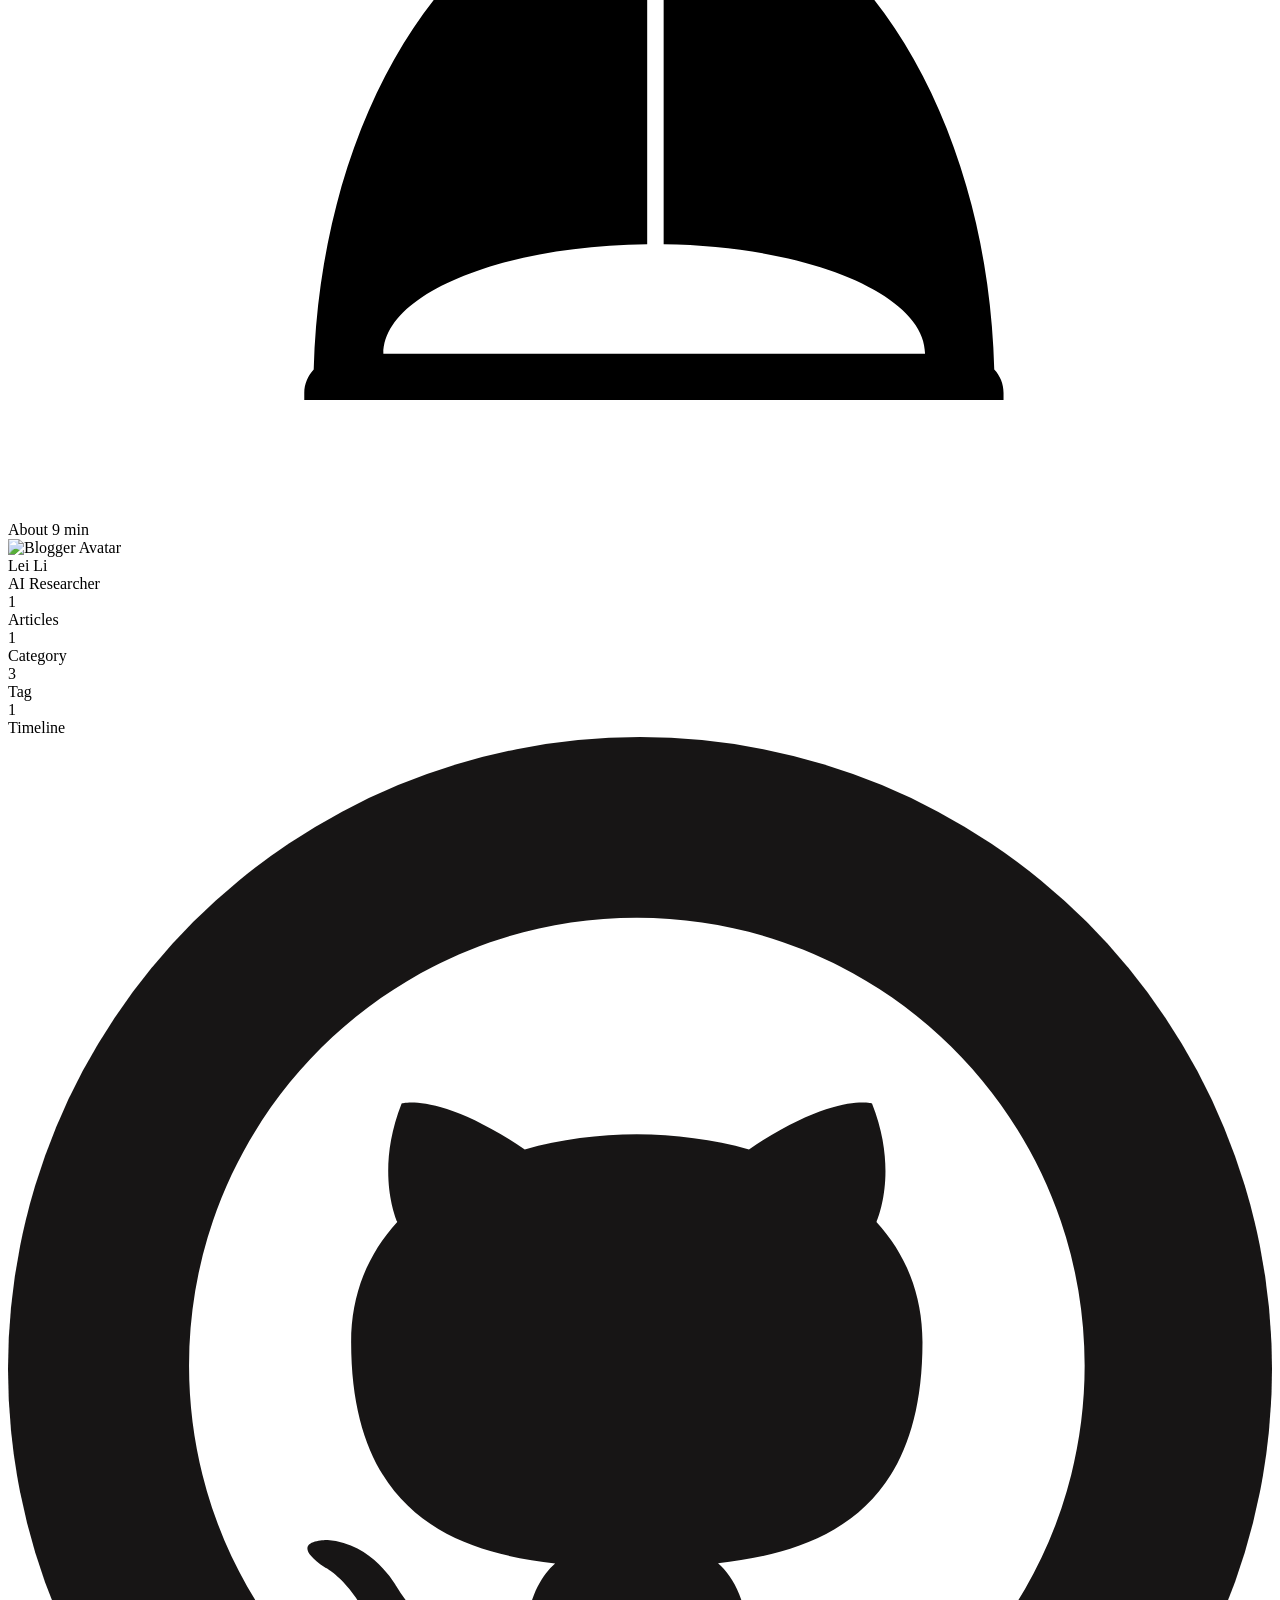
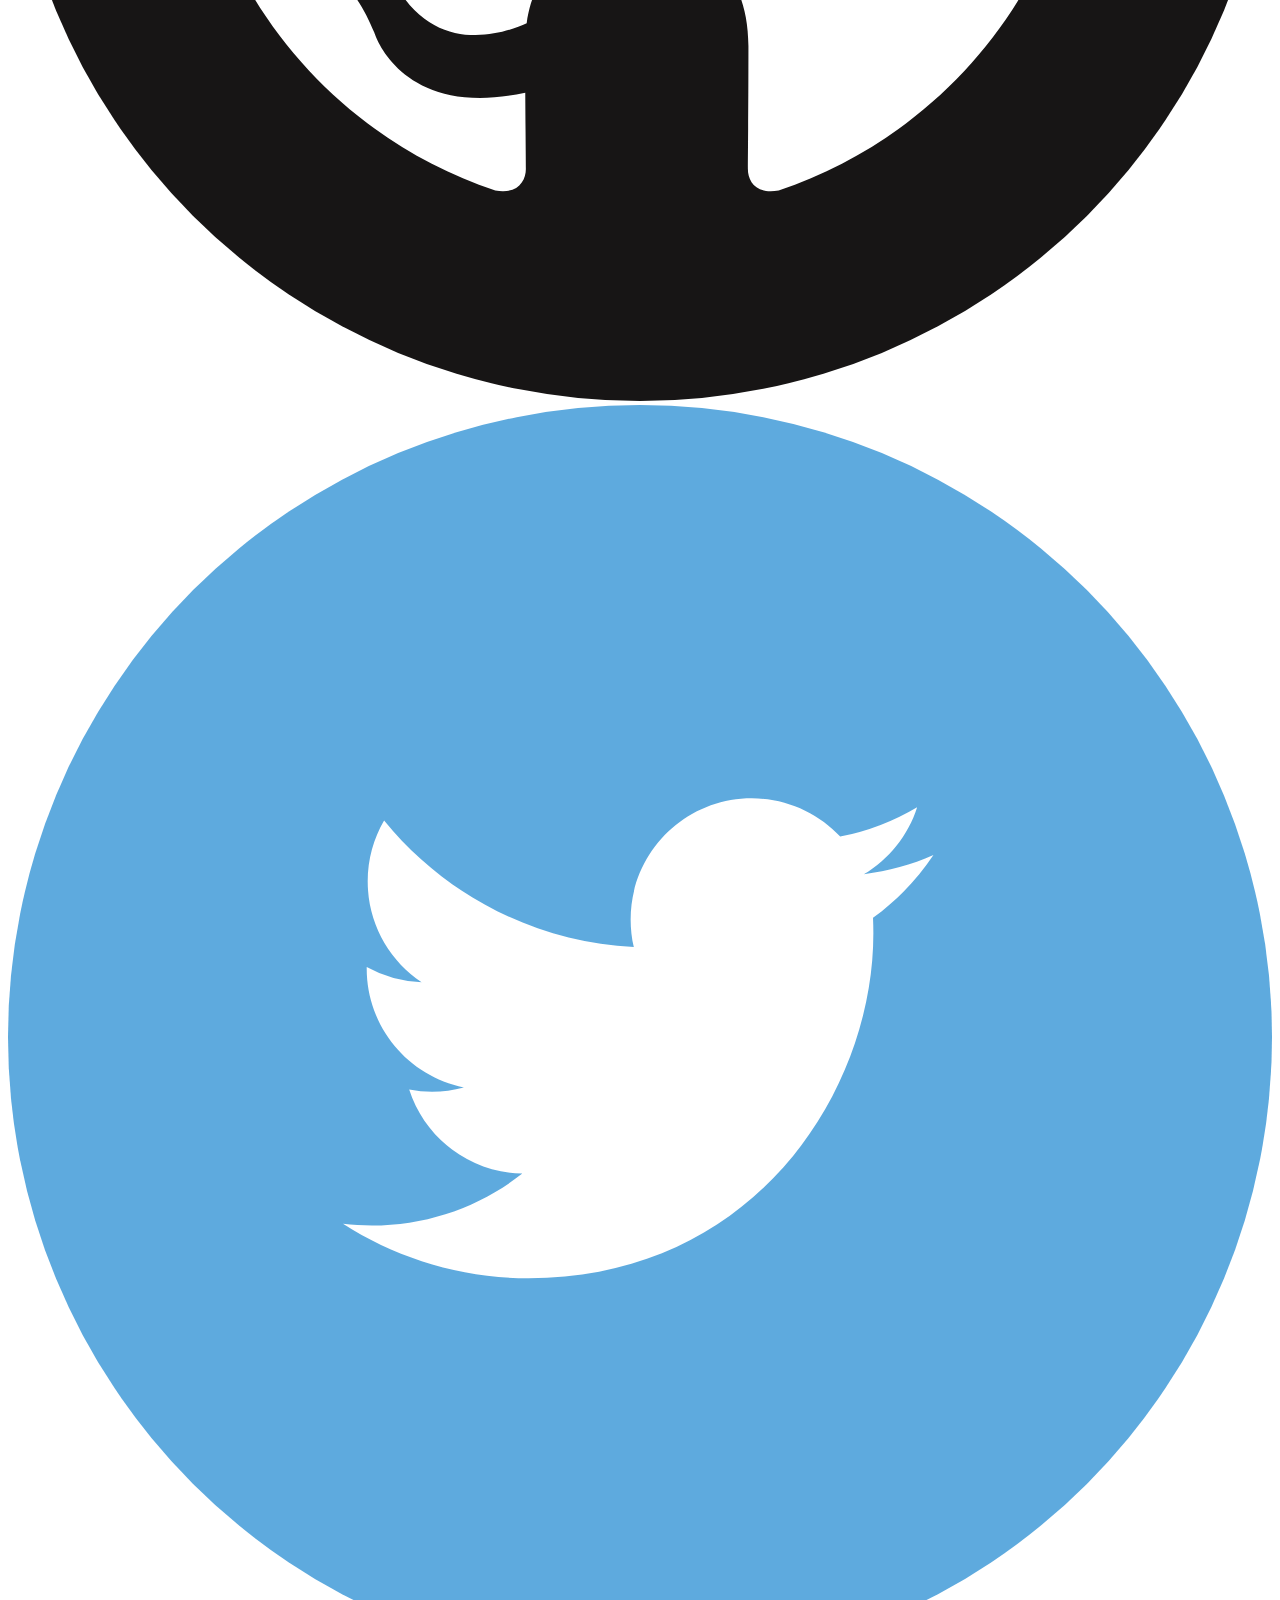
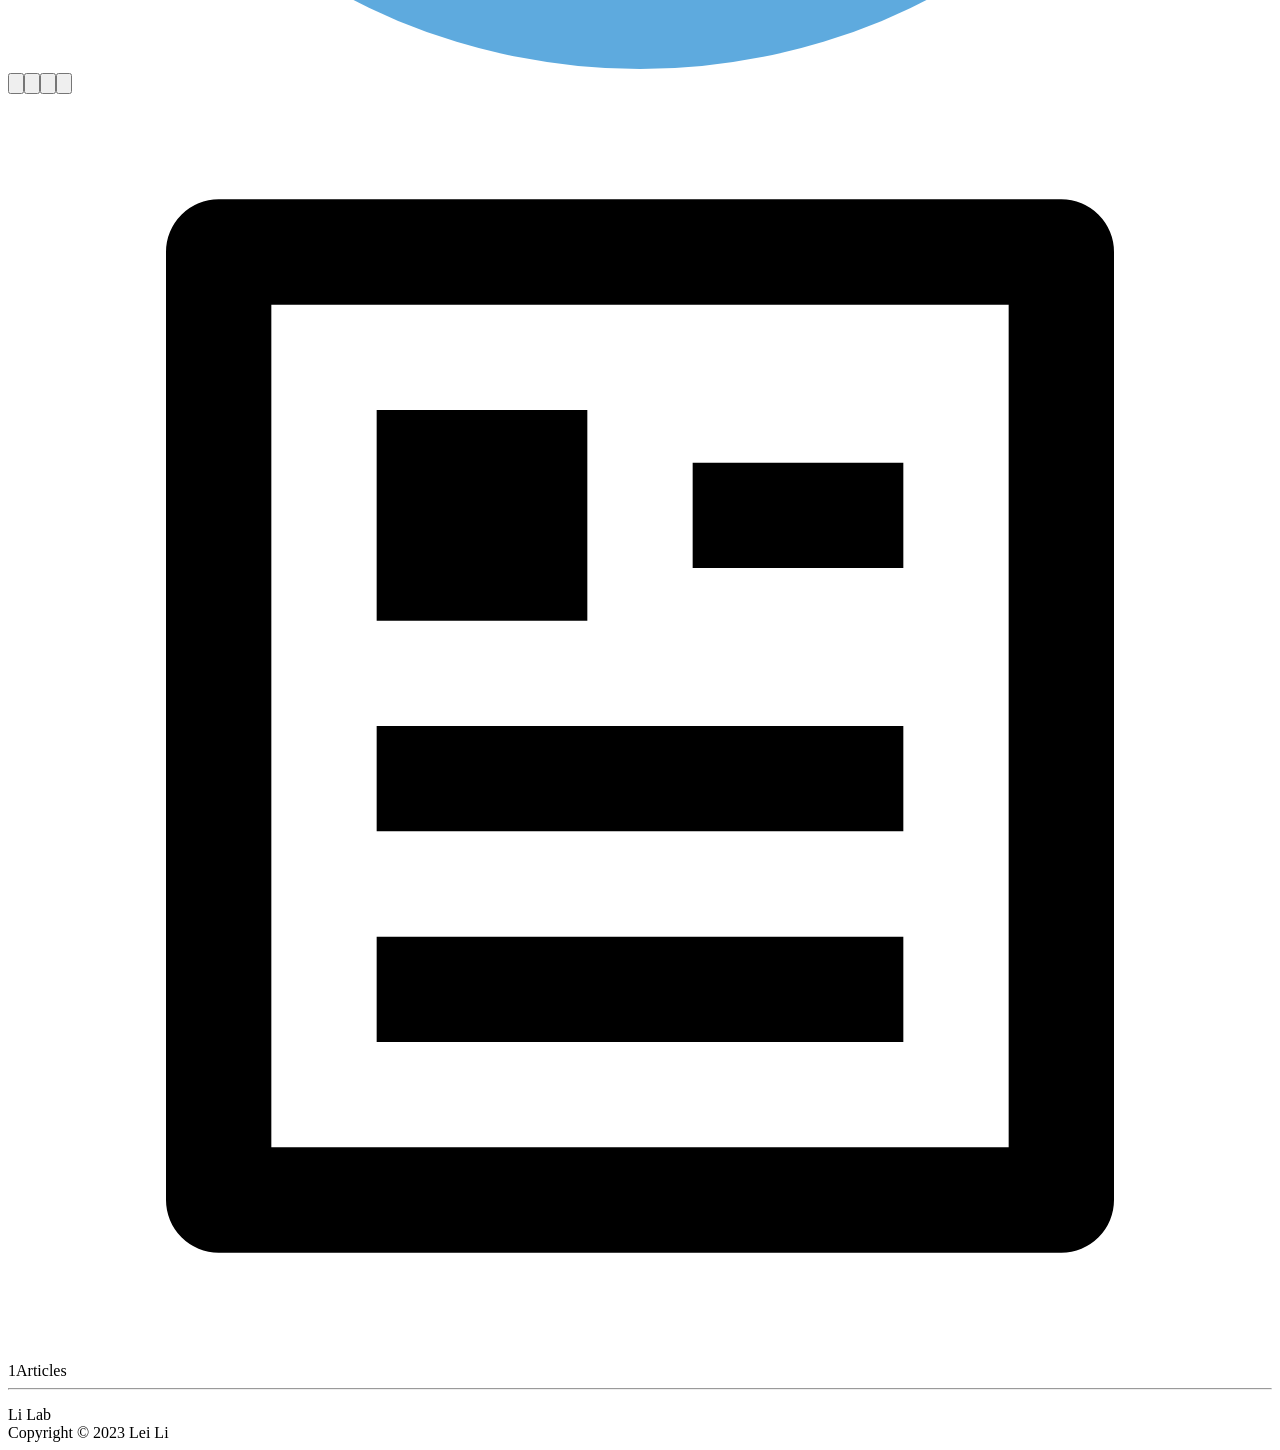
==== commit c0cd71ac: "Deploying to gh-pages from @ GreeshmaKaranth/MNLP_HW3_blog@53ef020e57983e75a079f84879f1893a60edf23a " ====
--- a/article/index.html
+++ b/article/index.html
@@ -31,12 +31,12 @@
       }
     </script>
     <link rel="stylesheet" href="/blog/assets/style.758fbe27.css">
-    <link rel="modulepreload" href="/blog/assets/app.17a4a01e.js"><link rel="modulepreload" href="/blog/assets/index.html.7cb5b01b.js"><link rel="modulepreload" href="/blog/assets/_plugin-vue_export-helper.cdc0426e.js"><link rel="modulepreload" href="/blog/assets/index.html.9c8e527a.js"><link rel="prefetch" href="/blog/assets/index.html.48d72793.js"><link rel="prefetch" href="/blog/assets/index.html.03c67caa.js"><link rel="prefetch" href="/blog/assets/404.html.144ea56c.js"><link rel="prefetch" href="/blog/assets/index.html.3a32b4c3.js"><link rel="prefetch" href="/blog/assets/index.html.3eaba85c.js"><link rel="prefetch" href="/blog/assets/index.html.949c6932.js"><link rel="prefetch" href="/blog/assets/index.html.9369be8b.js"><link rel="prefetch" href="/blog/assets/index.html.5ecb22f0.js"><link rel="prefetch" href="/blog/assets/index.html.0a31196e.js"><link rel="prefetch" href="/blog/assets/index.html.b86e98db.js"><link rel="prefetch" href="/blog/assets/index.html.67bd10f9.js"><link rel="prefetch" href="/blog/assets/index.html.05443483.js"><link rel="prefetch" href="/blog/assets/index.html.6acd0970.js"><link rel="prefetch" href="/blog/assets/index.html.e5eaf18c.js"><link rel="prefetch" href="/blog/assets/index.html.bb5b4284.js"><link rel="prefetch" href="/blog/assets/404.html.f8a75d41.js"><link rel="prefetch" href="/blog/assets/index.html.35952cc6.js"><link rel="prefetch" href="/blog/assets/index.html.514b887e.js"><link rel="prefetch" href="/blog/assets/index.html.b5530639.js"><link rel="prefetch" href="/blog/assets/index.html.82fa5af8.js"><link rel="prefetch" href="/blog/assets/index.html.bb103fd1.js"><link rel="prefetch" href="/blog/assets/index.html.b305f491.js"><link rel="prefetch" href="/blog/assets/index.html.e7c1ffec.js"><link rel="prefetch" href="/blog/assets/index.html.4e2643da.js"><link rel="prefetch" href="/blog/assets/index.html.e24a2b0b.js"><link rel="prefetch" href="/blog/assets/index.html.a4364f26.js"><link rel="prefetch" href="/blog/assets/giscus.15440425.js"><link rel="prefetch" href="/blog/assets/highlight.esm.d982e650.js"><link rel="prefetch" href="/blog/assets/markdown.esm.832a189d.js"><link rel="prefetch" href="/blog/assets/math.esm.a3f84b6f.js"><link rel="prefetch" href="/blog/assets/notes.esm.3c361cb7.js"><link rel="prefetch" href="/blog/assets/reveal.esm.b96f05d8.js"><link rel="prefetch" href="/blog/assets/search.esm.80da4a02.js"><link rel="prefetch" href="/blog/assets/zoom.esm.8514a202.js"><link rel="prefetch" href="/blog/assets/photoswipe.esm.382b1873.js">
+    <link rel="modulepreload" href="/blog/assets/app.215cf081.js"><link rel="modulepreload" href="/blog/assets/index.html.6586120e.js"><link rel="modulepreload" href="/blog/assets/_plugin-vue_export-helper.cdc0426e.js"><link rel="modulepreload" href="/blog/assets/index.html.9c8e527a.js"><link rel="prefetch" href="/blog/assets/index.html.48d72793.js"><link rel="prefetch" href="/blog/assets/index.html.7f20a3f0.js"><link rel="prefetch" href="/blog/assets/404.html.144ea56c.js"><link rel="prefetch" href="/blog/assets/index.html.3a32b4c3.js"><link rel="prefetch" href="/blog/assets/index.html.3eaba85c.js"><link rel="prefetch" href="/blog/assets/index.html.949c6932.js"><link rel="prefetch" href="/blog/assets/index.html.9369be8b.js"><link rel="prefetch" href="/blog/assets/index.html.5ecb22f0.js"><link rel="prefetch" href="/blog/assets/index.html.0a31196e.js"><link rel="prefetch" href="/blog/assets/index.html.b86e98db.js"><link rel="prefetch" href="/blog/assets/index.html.67bd10f9.js"><link rel="prefetch" href="/blog/assets/index.html.05443483.js"><link rel="prefetch" href="/blog/assets/index.html.6acd0970.js"><link rel="prefetch" href="/blog/assets/index.html.eb58ff23.js"><link rel="prefetch" href="/blog/assets/index.html.311000df.js"><link rel="prefetch" href="/blog/assets/404.html.1232712f.js"><link rel="prefetch" href="/blog/assets/index.html.92595713.js"><link rel="prefetch" href="/blog/assets/index.html.b119fcb5.js"><link rel="prefetch" href="/blog/assets/index.html.ef99f98b.js"><link rel="prefetch" href="/blog/assets/index.html.57e8aca7.js"><link rel="prefetch" href="/blog/assets/index.html.ae22da39.js"><link rel="prefetch" href="/blog/assets/index.html.2e9f3f38.js"><link rel="prefetch" href="/blog/assets/index.html.ad4f2f42.js"><link rel="prefetch" href="/blog/assets/index.html.2e898c60.js"><link rel="prefetch" href="/blog/assets/index.html.719c99de.js"><link rel="prefetch" href="/blog/assets/index.html.c242b2ec.js"><link rel="prefetch" href="/blog/assets/giscus.15440425.js"><link rel="prefetch" href="/blog/assets/highlight.esm.d982e650.js"><link rel="prefetch" href="/blog/assets/markdown.esm.832a189d.js"><link rel="prefetch" href="/blog/assets/math.esm.a3f84b6f.js"><link rel="prefetch" href="/blog/assets/notes.esm.3c361cb7.js"><link rel="prefetch" href="/blog/assets/reveal.esm.b96f05d8.js"><link rel="prefetch" href="/blog/assets/search.esm.80da4a02.js"><link rel="prefetch" href="/blog/assets/zoom.esm.8514a202.js"><link rel="prefetch" href="/blog/assets/photoswipe.esm.382b1873.js">
   </head>
   <body>
     <div id="app"><!--[--><!--[--><!--[--><span tabindex="-1"></span><a href="#main-content" class="skip-link sr-only">Skip to content</a><!--]--><div class="theme-container no-sidebar has-toc"><!--[--><!--[--><header class="navbar"><div class="navbar-left"><button class="toggle-sidebar-button" title="Toggle Sidebar"><span class="icon"></span></button><!----><a href="/blog/" class="brand"><img class="logo" src="/blog/logo.svg" alt="MLNLP Blog"><!----><span class="site-name hide-in-pad">MLNLP Blog</span></a><!----></div><div class="navbar-center"><!----><nav class="nav-links"><div class="nav-item hide-in-mobile"><a href="/blog/" class="nav-link" aria-label="Blog Home"><span class="icon iconfont icon-home"></span>Blog Home<!----></a></div><div class="nav-item hide-in-mobile"><a href="/blog/category/" class="nav-link" aria-label="Category"><span class="icon iconfont icon-categoryselected"></span>Category<!----></a></div><div class="nav-item hide-in-mobile"><a href="/blog/tag/" class="nav-link" aria-label="Tags"><span class="icon iconfont icon-tag"></span>Tags<!----></a></div><div class="nav-item hide-in-mobile"><a href="/blog/timeline/" class="nav-link" aria-label="Timeline"><span class="icon iconfont icon-time"></span>Timeline<!----></a></div></nav><!----></div><div class="navbar-right"><!----><!----><div class="nav-item"><a class="repo-link" href="https://github.com/lileicc/blog" target="_blank" rel="noopener noreferrer" aria-label="GitHub"><svg xmlns="http://www.w3.org/2000/svg" class="icon github-icon" viewbox="0 0 1024 1024" fill="currentColor" aria-label="github icon" style="width:1.25rem;height:1.25rem;vertical-align:middle;"><path d="M511.957 21.333C241.024 21.333 21.333 240.981 21.333 512c0 216.832 140.544 400.725 335.574 465.664 24.49 4.395 32.256-10.07 32.256-23.083 0-11.69.256-44.245 0-85.205-136.448 29.61-164.736-64.64-164.736-64.64-22.315-56.704-54.4-71.765-54.4-71.765-44.587-30.464 3.285-29.824 3.285-29.824 49.195 3.413 75.179 50.517 75.179 50.517 43.776 75.008 114.816 53.333 142.762 40.79 4.523-31.66 17.152-53.377 31.19-65.537-108.971-12.458-223.488-54.485-223.488-242.602 0-53.547 19.114-97.323 50.517-131.67-5.035-12.33-21.93-62.293 4.779-129.834 0 0 41.258-13.184 134.912 50.346a469.803 469.803 0 0 1 122.88-16.554c41.642.213 83.626 5.632 122.88 16.554 93.653-63.488 134.784-50.346 134.784-50.346 26.752 67.541 9.898 117.504 4.864 129.834 31.402 34.347 50.474 78.123 50.474 131.67 0 188.586-114.73 230.016-224.042 242.09 17.578 15.232 33.578 44.672 33.578 90.454v135.85c0 13.142 7.936 27.606 32.854 22.87C862.25 912.597 1002.667 728.747 1002.667 512c0-271.019-219.648-490.667-490.71-490.667z"></path></svg></a></div><div class="nav-item hide-in-mobile"><button id="appearance-switch"><svg xmlns="http://www.w3.org/2000/svg" class="icon auto-icon" viewbox="0 0 1024 1024" fill="currentColor" aria-label="auto icon" style="display:block;"><path d="M512 992C246.92 992 32 777.08 32 512S246.92 32 512 32s480 214.92 480 480-214.92 480-480 480zm0-840c-198.78 0-360 161.22-360 360 0 198.84 161.22 360 360 360s360-161.16 360-360c0-198.78-161.22-360-360-360zm0 660V212c165.72 0 300 134.34 300 300 0 165.72-134.28 300-300 300z"></path></svg><svg xmlns="http://www.w3.org/2000/svg" class="icon dark-icon" viewbox="0 0 1024 1024" fill="currentColor" aria-label="dark icon" style="display:none;"><path d="M524.8 938.667h-4.267a439.893 439.893 0 0 1-313.173-134.4 446.293 446.293 0 0 1-11.093-597.334A432.213 432.213 0 0 1 366.933 90.027a42.667 42.667 0 0 1 45.227 9.386 42.667 42.667 0 0 1 10.24 42.667 358.4 358.4 0 0 0 82.773 375.893 361.387 361.387 0 0 0 376.747 82.774 42.667 42.667 0 0 1 54.187 55.04 433.493 433.493 0 0 1-99.84 154.88 438.613 438.613 0 0 1-311.467 128z"></path></svg><svg xmlns="http://www.w3.org/2000/svg" class="icon light-icon" viewbox="0 0 1024 1024" fill="currentColor" aria-label="light icon" style="display:none;"><path d="M952 552h-80a40 40 0 0 1 0-80h80a40 40 0 0 1 0 80zM801.88 280.08a41 41 0 0 1-57.96-57.96l57.96-58a41.04 41.04 0 0 1 58 58l-58 57.96zM512 752a240 240 0 1 1 0-480 240 240 0 0 1 0 480zm0-560a40 40 0 0 1-40-40V72a40 40 0 0 1 80 0v80a40 40 0 0 1-40 40zm-289.88 88.08-58-57.96a41.04 41.04 0 0 1 58-58l57.96 58a41 41 0 0 1-57.96 57.96zM192 512a40 40 0 0 1-40 40H72a40 40 0 0 1 0-80h80a40 40 0 0 1 40 40zm30.12 231.92a41 41 0 0 1 57.96 57.96l-57.96 58a41.04 41.04 0 0 1-58-58l58-57.96zM512 832a40 40 0 0 1 40 40v80a40 40 0 0 1-80 0v-80a40 40 0 0 1 40-40zm289.88-88.08 58 57.96a41.04 41.04 0 0 1-58 58l-57.96-58a41 41 0 0 1 57.96-57.96z"></path></svg></button></div><form class="search-box" role="search"><input type="search" autocomplete="off" spellcheck="false" value><!----></form><!----><button class="toggle-navbar-button" aria-label="Toggle Navbar" aria-expanded="false" aria-controls="nav-screen"><span class="button-container"><span class="button-top"></span><span class="button-middle"></span><span class="button-bottom"></span></span></button></div></header><!----><!--]--><!----><div class="toggle-sidebar-wrapper"><span class="arrow left"></span></div><aside class="sidebar"><!--[--><!----><!--]--><ul class="sidebar-links"></ul><!--[--><!----><!--]--></aside><!--[--><main class="page blog" id="main-content"><div class="blog-page-wrapper"><main class="blog-page"><ul class="article-type-wrapper"><li class="article-type active"><a aria-current="page" href="/blog/article/" class="router-link-active router-link-exact-active">All</a></li><li class="article-type"><a href="/blog/star/" class="">Star</a></li><li class="article-type"><a href="/blog/slide/" class="">Slides</a></li><li class="article-type"><a href="/blog/encrypted/" class="">Encrypted</a></li></ul><div id="article-list" class="article-wrapper"><article class="article" vocab="https://schema.org/" typeof="Article"><!----><header class="title"><a href="/blog/nlp/ERNIE-M/" class=""><!----><!----><span property="headline">Understanding ERNIE-M - Enhanced Multilingual Representation by Aligning Cross-lingual Semantics with Monolingual Corpora</span><!----></a></header><div class="excerpt"><p>Ernie-M: An improved multilingual language model that uses knowledge learned from monolingual corpora to perform cross-lingual tasks better.</p>
 <p>Reading Time: About 10 minutes.</p>
-</div><hr class="hr"><div class="page-info"><span class="author-info" aria-label="Author🖊" data-balloon-pos="down" localizeddate="November 14, 2023" isoriginal="false"><svg xmlns="http://www.w3.org/2000/svg" class="icon author-icon" viewbox="0 0 1024 1024" fill="currentColor" aria-label="author icon"><path d="M649.6 633.6c86.4-48 147.2-144 147.2-249.6 0-160-128-288-288-288s-288 128-288 288c0 108.8 57.6 201.6 147.2 249.6-121.6 48-214.4 153.6-240 288-3.2 9.6 0 19.2 6.4 25.6 3.2 9.6 12.8 12.8 22.4 12.8h704c9.6 0 19.2-3.2 25.6-12.8 6.4-6.4 9.6-16 6.4-25.6-25.6-134.4-121.6-240-243.2-288z"></path></svg><span><span class="author-item">Anirudh Kannan, Greeshma Karanth</span></span><span property="author" content="Anirudh Kannan, Greeshma Karanth"></span></span><!----><span class="date-info" aria-label="Writing Date📅" data-balloon-pos="down" isoriginal="false"><svg xmlns="http://www.w3.org/2000/svg" class="icon calendar-icon" viewbox="0 0 1024 1024" fill="currentColor" aria-label="calendar icon"><path d="M716.4 110.137c0-18.753-14.72-33.473-33.472-33.473-18.753 0-33.473 14.72-33.473 33.473v33.473h66.993v-33.473zm-334.87 0c0-18.753-14.72-33.473-33.473-33.473s-33.52 14.72-33.52 33.473v33.473h66.993v-33.473zm468.81 33.52H716.4v100.465c0 18.753-14.72 33.473-33.472 33.473a33.145 33.145 0 01-33.473-33.473V143.657H381.53v100.465c0 18.753-14.72 33.473-33.473 33.473a33.145 33.145 0 01-33.473-33.473V143.657H180.6A134.314 134.314 0 0046.66 277.595v535.756A134.314 134.314 0 00180.6 947.289h669.74a134.36 134.36 0 00133.94-133.938V277.595a134.314 134.314 0 00-133.94-133.938zm33.473 267.877H147.126a33.145 33.145 0 01-33.473-33.473c0-18.752 14.72-33.473 33.473-33.473h736.687c18.752 0 33.472 14.72 33.472 33.473a33.145 33.145 0 01-33.472 33.473z"></path></svg><span>November 14, 2023</span><meta property="datePublished" content="2023-11-14T00:00:00.000Z"></span><span class="category-info" aria-label="Category🌈" data-balloon-pos="down" localizeddate="November 14, 2023" isoriginal="false"><svg xmlns="http://www.w3.org/2000/svg" class="icon category-icon" viewbox="0 0 1024 1024" fill="currentColor" aria-label="category icon"><path d="M148.41 106.992h282.176c22.263 0 40.31 18.048 40.31 40.31V429.48c0 22.263-18.047 40.31-40.31 40.31H148.41c-22.263 0-40.311-18.047-40.311-40.31V147.302c0-22.263 18.048-40.31 40.311-40.31zM147.556 553.478H429.73c22.263 0 40.311 18.048 40.311 40.31v282.176c0 22.263-18.048 40.312-40.31 40.312H147.555c-22.263 0-40.311-18.049-40.311-40.312V593.79c0-22.263 18.048-40.311 40.31-40.311zM593.927 106.992h282.176c22.263 0 40.31 18.048 40.31 40.31V429.48c0 22.263-18.047 40.31-40.31 40.31H593.927c-22.263 0-40.311-18.047-40.311-40.31V147.302c0-22.263 18.048-40.31 40.31-40.31zM730.22 920.502H623.926c-40.925 0-74.22-33.388-74.22-74.425V623.992c0-41.038 33.387-74.424 74.425-74.424h222.085c41.038 0 74.424 33.226 74.424 74.067v114.233c0 10.244-8.304 18.548-18.547 18.548s-18.548-8.304-18.548-18.548V623.635c0-20.388-16.746-36.974-37.33-36.974H624.13c-20.585 0-37.331 16.747-37.331 37.33v222.086c0 20.585 16.654 37.331 37.126 37.331H730.22c10.243 0 18.547 8.304 18.547 18.547 0 10.244-8.304 18.547-18.547 18.547z"></path></svg><ul class="categories-wrapper"><li class="category category4 clickable" role="navigation">MNLP</li><meta property="articleSection" content="MNLP"></ul></span><span aria-label="Tag🏷" data-balloon-pos="down" localizeddate="November 14, 2023" isoriginal="false"><svg xmlns="http://www.w3.org/2000/svg" class="icon tag-icon" viewbox="0 0 1024 1024" fill="currentColor" aria-label="tag icon"><path d="M939.902 458.563L910.17 144.567c-1.507-16.272-14.465-29.13-30.737-30.737L565.438 84.098h-.402c-3.215 0-5.726 1.005-7.634 2.913l-470.39 470.39a10.004 10.004 0 000 14.164l365.423 365.424c1.909 1.908 4.42 2.913 7.132 2.913s5.223-1.005 7.132-2.913l470.39-470.39c2.01-2.11 3.014-5.023 2.813-8.036zm-240.067-72.121c-35.458 0-64.286-28.828-64.286-64.286s28.828-64.285 64.286-64.285 64.286 28.828 64.286 64.285-28.829 64.286-64.286 64.286z"></path></svg><ul class="tags-wrapper"><li class="tag tag2 clickable" role="navigation">Multilingual NLP</li><li class="tag tag5 clickable" role="navigation">11-737 MNLP Homework 3</li><li class="tag tag8 clickable" role="navigation">Cross-Lingual Semantics</li></ul><meta property="keywords" content="Multilingual NLP,11-737 MNLP Homework 3,Cross-Lingual Semantics"></span><span class="reading-time-info" aria-label="Reading Time⌛" data-balloon-pos="down" localizeddate="November 14, 2023" isoriginal="false"><svg xmlns="http://www.w3.org/2000/svg" class="icon timer-icon" viewbox="0 0 1024 1024" fill="currentColor" aria-label="timer icon"><path d="M799.387 122.15c4.402-2.978 7.38-7.897 7.38-13.463v-1.165c0-8.933-7.38-16.312-16.312-16.312H256.33c-8.933 0-16.311 7.38-16.311 16.312v1.165c0 5.825 2.977 10.874 7.637 13.592 4.143 194.44 97.22 354.963 220.201 392.763-122.204 37.542-214.893 196.511-220.2 389.397-4.661 5.049-7.638 11.651-7.638 19.03v5.825h566.49v-5.825c0-7.379-2.849-13.981-7.509-18.9-5.049-193.016-97.867-351.985-220.2-389.527 123.24-37.67 216.446-198.453 220.588-392.892zM531.16 450.445v352.632c117.674 1.553 211.787 40.778 211.787 88.676H304.097c0-48.286 95.149-87.382 213.728-88.676V450.445c-93.077-3.107-167.901-81.297-167.901-177.093 0-8.803 6.99-15.793 15.793-15.793 8.803 0 15.794 6.99 15.794 15.793 0 80.261 63.69 145.635 142.01 145.635s142.011-65.374 142.011-145.635c0-8.803 6.99-15.793 15.794-15.793s15.793 6.99 15.793 15.793c0 95.019-73.789 172.82-165.96 177.093z"></path></svg><span>About 6 min</span><meta property="timeRequired" content="PT6M"></span></div></article><div class="pagination-wrapper"></div></div></main><aside class="blog-info-wrapper"><div class="blogger-info" vocab="https://schema.org/" typeof="Person"><div class="blogger" style="cursor:pointer;" aria-label="Personal Intro" data-balloon-pos="down" role="navigation"><img class="blogger-avatar" src="/blog/logo.svg" property="image" alt="Blogger Avatar"><div class="blogger-name" property="name">Lei Li</div><div class="blogger-description">AI Researcher</div><meta property="url" content="/blog/"></div><div class="num-wrapper"><div><div class="num">1</div><div>Articles</div></div><div><div class="num">1</div><div>Category</div></div><div><div class="num">3</div><div>Tag</div></div><div><div class="num">1</div><div>Timeline</div></div></div><div class="social-media-wrapper"><a class="social-media" href="https://www.github.com/lileicc" rel="noopener noreferrer" target="_blank" aria-label="GitHub" data-balloon-pos="up"><svg xmlns="http://www.w3.org/2000/svg" ariaLabelledby="github" class="icon github-icon" viewBox="0 0 1024 1024"><circle cx="512" cy="512" r="512" fill="#171515"/>,<path fill="#fff" d="M509.423 146.442c-200.317 0-362.756 162.42-362.756 362.8 0 160.266 103.936 296.24 248.109 344.217 18.139 3.327 24.76-7.872 24.76-17.486 0-8.613-.313-31.427-.49-61.702-100.912 21.923-122.205-48.63-122.205-48.63-16.495-41.91-40.28-53.067-40.28-53.067-32.937-22.51 2.492-22.053 2.492-22.053 36.407 2.566 55.568 37.386 55.568 37.386 32.362 55.438 84.907 39.43 105.58 30.143 3.296-23.444 12.667-39.43 23.032-48.498-80.557-9.156-165.246-40.28-165.246-179.297 0-39.604 14.135-71.988 37.342-97.348-3.731-9.178-16.18-46.063 3.556-96.009 0 0 30.46-9.754 99.76 37.19 28.937-8.048 59.97-12.071 90.823-12.211 30.807.14 61.843 4.165 90.822 12.21 69.26-46.944 99.663-37.189 99.663-37.189 19.792 49.946 7.34 86.831 3.61 96.01 23.25 25.359 37.29 57.742 37.29 97.347 0 139.366-84.82 170.033-165.637 179.013 13.026 11.2 24.628 33.342 24.628 67.182 0 48.498-.445 87.627-.445 99.521 0 9.702 6.535 20.988 24.945 17.444 144.03-48.067 247.881-183.95 247.881-344.175 0-200.378-162.442-362.798-362.802-362.798z"/></svg></a><a class="social-media" href="https://twitter.com/lileics" rel="noopener noreferrer" target="_blank" aria-label="Twitter" data-balloon-pos="up"><svg xmlns="http://www.w3.org/2000/svg" ariaLabelledby="twitter" class="icon twitter-icon" viewBox="0 0 1024 1024"><circle cx="512" cy="512" r="512" fill="#5EAADE"/>,<path fill="#fff" d="M749.737 364.631c-17.594 7.805-36.513 13.088-56.371 15.459 20.269-12.148 35.836-31.387 43.156-54.312A196.233 196.233 0 0 1 674.2 349.6c-17.894-19.083-43.406-30.997-71.636-30.997-54.2 0-98.137 43.944-98.137 98.157 0 7.695.861 15.19 2.544 22.373-81.57-4.092-153.876-43.174-202.284-102.558-8.443 14.498-13.285 31.356-13.285 49.348 0 34.05 17.326 64.096 43.656 81.697a97.69 97.69 0 0 1-44.447-12.277c-.01.41-.01.82-.01 1.24 0 47.558 33.822 87.23 78.72 96.249a98.285 98.285 0 0 1-25.852 3.448 97.491 97.491 0 0 1-18.465-1.768c12.483 39.002 48.725 67.38 91.672 68.17-33.582 26.334-75.897 42.024-121.884 42.024-7.924 0-15.736-.46-23.408-1.37 43.434 27.844 95.014 44.104 150.443 44.104 180.505 0 279.221-149.576 279.221-279.294 0-4.263-.09-8.494-.278-12.708 19.178-13.835 35.813-31.115 48.967-50.807z"/></svg></a></div></div><div class="blog-info-list"><div class="blog-type-wrapper"><button class="blog-type-button"><div class="icon-wapper active" aria-label="Articles" data-balloon-pos="up"><svg xmlns="http://www.w3.org/2000/svg" class="icon article-icon" viewbox="0 0 1024 1024" fill="currentColor" aria-label="article icon"><path d="M853.333 938.667H170.667A42.667 42.667 0 0 1 128 896V128a42.667 42.667 0 0 1 42.667-42.667h682.666A42.667 42.667 0 0 1 896 128v768a42.667 42.667 0 0 1-42.667 42.667zm-42.666-85.334V170.667H213.333v682.666h597.334zM298.667 256h170.666v170.667H298.667V256zm0 256h426.666v85.333H298.667V512zm0 170.667h426.666V768H298.667v-85.333zm256-384h170.666V384H554.667v-85.333z"></path></svg></div></button><button class="blog-type-button"><div class="icon-wapper" aria-label="Category" data-balloon-pos="up"><svg xmlns="http://www.w3.org/2000/svg" class="icon category-icon" viewbox="0 0 1024 1024" fill="currentColor" aria-label="category icon"><path d="M148.41 106.992h282.176c22.263 0 40.31 18.048 40.31 40.31V429.48c0 22.263-18.047 40.31-40.31 40.31H148.41c-22.263 0-40.311-18.047-40.311-40.31V147.302c0-22.263 18.048-40.31 40.311-40.31zM147.556 553.478H429.73c22.263 0 40.311 18.048 40.311 40.31v282.176c0 22.263-18.048 40.312-40.31 40.312H147.555c-22.263 0-40.311-18.049-40.311-40.312V593.79c0-22.263 18.048-40.311 40.31-40.311zM593.927 106.992h282.176c22.263 0 40.31 18.048 40.31 40.31V429.48c0 22.263-18.047 40.31-40.31 40.31H593.927c-22.263 0-40.311-18.047-40.311-40.31V147.302c0-22.263 18.048-40.31 40.31-40.31zM730.22 920.502H623.926c-40.925 0-74.22-33.388-74.22-74.425V623.992c0-41.038 33.387-74.424 74.425-74.424h222.085c41.038 0 74.424 33.226 74.424 74.067v114.233c0 10.244-8.304 18.548-18.547 18.548s-18.548-8.304-18.548-18.548V623.635c0-20.388-16.746-36.974-37.33-36.974H624.13c-20.585 0-37.331 16.747-37.331 37.33v222.086c0 20.585 16.654 37.331 37.126 37.331H730.22c10.243 0 18.547 8.304 18.547 18.547 0 10.244-8.304 18.547-18.547 18.547z"></path></svg></div></button><button class="blog-type-button"><div class="icon-wapper" aria-label="Tag" data-balloon-pos="up"><svg xmlns="http://www.w3.org/2000/svg" class="icon tag-icon" viewbox="0 0 1024 1024" fill="currentColor" aria-label="tag icon"><path d="M939.902 458.563L910.17 144.567c-1.507-16.272-14.465-29.13-30.737-30.737L565.438 84.098h-.402c-3.215 0-5.726 1.005-7.634 2.913l-470.39 470.39a10.004 10.004 0 000 14.164l365.423 365.424c1.909 1.908 4.42 2.913 7.132 2.913s5.223-1.005 7.132-2.913l470.39-470.39c2.01-2.11 3.014-5.023 2.813-8.036zm-240.067-72.121c-35.458 0-64.286-28.828-64.286-64.286s28.828-64.285 64.286-64.285 64.286 28.828 64.286 64.285-28.829 64.286-64.286 64.286z"></path></svg></div></button><button class="blog-type-button"><div class="icon-wapper" aria-label="Timeline" data-balloon-pos="up"><svg xmlns="http://www.w3.org/2000/svg" class="icon timeline-icon" viewbox="0 0 1024 1024" fill="currentColor" aria-label="timeline icon"><path d="M511.997 70.568c-243.797 0-441.429 197.633-441.429 441.435 0 243.797 197.632 441.429 441.43 441.429S953.431 755.8 953.431 512.002c0-243.796-197.637-441.434-441.435-441.434zm150.158 609.093-15.605 15.61c-8.621 8.615-22.596 8.615-31.215 0L472.197 552.126c-4.95-4.944-4.34-14.888-4.34-24.677V247.14c0-12.19 9.882-22.07 22.07-22.07h22.07c12.19 0 22.07 9.882 22.07 22.07v273.218l128.088 128.088c8.62 8.62 8.62 22.595 0 31.215zm0 0"></path></svg></div></button></div><div class="sticky-article-wrapper"><div class="title"><svg xmlns="http://www.w3.org/2000/svg" class="icon article-icon" viewbox="0 0 1024 1024" fill="currentColor" aria-label="article icon"><path d="M853.333 938.667H170.667A42.667 42.667 0 0 1 128 896V128a42.667 42.667 0 0 1 42.667-42.667h682.666A42.667 42.667 0 0 1 896 128v768a42.667 42.667 0 0 1-42.667 42.667zm-42.666-85.334V170.667H213.333v682.666h597.334zM298.667 256h170.666v170.667H298.667V256zm0 256h426.666v85.333H298.667V512zm0 170.667h426.666V768H298.667v-85.333zm256-384h170.666V384H554.667v-85.333z"></path></svg><span class="num">1</span>Articles</div><hr><ul class="sticky-article-list"></ul></div><!----><!----><!----></div></aside></div></main><!--]--><footer class="footer-wrapper"><div class="footer">Li Lab</div><div class="copyright">Copyright © 2023 Lei Li</div></footer><!--]--></div><!--]--><!----><!--]--></div>
-    <script type="module" src="/blog/assets/app.17a4a01e.js" defer></script>
+</div><hr class="hr"><div class="page-info"><span class="author-info" aria-label="Author🖊" data-balloon-pos="down" localizeddate="November 14, 2023" isoriginal="false"><svg xmlns="http://www.w3.org/2000/svg" class="icon author-icon" viewbox="0 0 1024 1024" fill="currentColor" aria-label="author icon"><path d="M649.6 633.6c86.4-48 147.2-144 147.2-249.6 0-160-128-288-288-288s-288 128-288 288c0 108.8 57.6 201.6 147.2 249.6-121.6 48-214.4 153.6-240 288-3.2 9.6 0 19.2 6.4 25.6 3.2 9.6 12.8 12.8 22.4 12.8h704c9.6 0 19.2-3.2 25.6-12.8 6.4-6.4 9.6-16 6.4-25.6-25.6-134.4-121.6-240-243.2-288z"></path></svg><span><span class="author-item">Anirudh Kannan, Greeshma Karanth</span></span><span property="author" content="Anirudh Kannan, Greeshma Karanth"></span></span><!----><span class="date-info" aria-label="Writing Date📅" data-balloon-pos="down" isoriginal="false"><svg xmlns="http://www.w3.org/2000/svg" class="icon calendar-icon" viewbox="0 0 1024 1024" fill="currentColor" aria-label="calendar icon"><path d="M716.4 110.137c0-18.753-14.72-33.473-33.472-33.473-18.753 0-33.473 14.72-33.473 33.473v33.473h66.993v-33.473zm-334.87 0c0-18.753-14.72-33.473-33.473-33.473s-33.52 14.72-33.52 33.473v33.473h66.993v-33.473zm468.81 33.52H716.4v100.465c0 18.753-14.72 33.473-33.472 33.473a33.145 33.145 0 01-33.473-33.473V143.657H381.53v100.465c0 18.753-14.72 33.473-33.473 33.473a33.145 33.145 0 01-33.473-33.473V143.657H180.6A134.314 134.314 0 0046.66 277.595v535.756A134.314 134.314 0 00180.6 947.289h669.74a134.36 134.36 0 00133.94-133.938V277.595a134.314 134.314 0 00-133.94-133.938zm33.473 267.877H147.126a33.145 33.145 0 01-33.473-33.473c0-18.752 14.72-33.473 33.473-33.473h736.687c18.752 0 33.472 14.72 33.472 33.473a33.145 33.145 0 01-33.472 33.473z"></path></svg><span>November 14, 2023</span><meta property="datePublished" content="2023-11-14T00:00:00.000Z"></span><span class="category-info" aria-label="Category🌈" data-balloon-pos="down" localizeddate="November 14, 2023" isoriginal="false"><svg xmlns="http://www.w3.org/2000/svg" class="icon category-icon" viewbox="0 0 1024 1024" fill="currentColor" aria-label="category icon"><path d="M148.41 106.992h282.176c22.263 0 40.31 18.048 40.31 40.31V429.48c0 22.263-18.047 40.31-40.31 40.31H148.41c-22.263 0-40.311-18.047-40.311-40.31V147.302c0-22.263 18.048-40.31 40.311-40.31zM147.556 553.478H429.73c22.263 0 40.311 18.048 40.311 40.31v282.176c0 22.263-18.048 40.312-40.31 40.312H147.555c-22.263 0-40.311-18.049-40.311-40.312V593.79c0-22.263 18.048-40.311 40.31-40.311zM593.927 106.992h282.176c22.263 0 40.31 18.048 40.31 40.31V429.48c0 22.263-18.047 40.31-40.31 40.31H593.927c-22.263 0-40.311-18.047-40.311-40.31V147.302c0-22.263 18.048-40.31 40.31-40.31zM730.22 920.502H623.926c-40.925 0-74.22-33.388-74.22-74.425V623.992c0-41.038 33.387-74.424 74.425-74.424h222.085c41.038 0 74.424 33.226 74.424 74.067v114.233c0 10.244-8.304 18.548-18.547 18.548s-18.548-8.304-18.548-18.548V623.635c0-20.388-16.746-36.974-37.33-36.974H624.13c-20.585 0-37.331 16.747-37.331 37.33v222.086c0 20.585 16.654 37.331 37.126 37.331H730.22c10.243 0 18.547 8.304 18.547 18.547 0 10.244-8.304 18.547-18.547 18.547z"></path></svg><ul class="categories-wrapper"><li class="category category4 clickable" role="navigation">MNLP</li><meta property="articleSection" content="MNLP"></ul></span><span aria-label="Tag🏷" data-balloon-pos="down" localizeddate="November 14, 2023" isoriginal="false"><svg xmlns="http://www.w3.org/2000/svg" class="icon tag-icon" viewbox="0 0 1024 1024" fill="currentColor" aria-label="tag icon"><path d="M939.902 458.563L910.17 144.567c-1.507-16.272-14.465-29.13-30.737-30.737L565.438 84.098h-.402c-3.215 0-5.726 1.005-7.634 2.913l-470.39 470.39a10.004 10.004 0 000 14.164l365.423 365.424c1.909 1.908 4.42 2.913 7.132 2.913s5.223-1.005 7.132-2.913l470.39-470.39c2.01-2.11 3.014-5.023 2.813-8.036zm-240.067-72.121c-35.458 0-64.286-28.828-64.286-64.286s28.828-64.285 64.286-64.285 64.286 28.828 64.286 64.285-28.829 64.286-64.286 64.286z"></path></svg><ul class="tags-wrapper"><li class="tag tag2 clickable" role="navigation">Multilingual NLP</li><li class="tag tag5 clickable" role="navigation">11-737 MNLP Homework 3</li><li class="tag tag8 clickable" role="navigation">Cross-Lingual Semantics</li></ul><meta property="keywords" content="Multilingual NLP,11-737 MNLP Homework 3,Cross-Lingual Semantics"></span><span class="reading-time-info" aria-label="Reading Time⌛" data-balloon-pos="down" localizeddate="November 14, 2023" isoriginal="false"><svg xmlns="http://www.w3.org/2000/svg" class="icon timer-icon" viewbox="0 0 1024 1024" fill="currentColor" aria-label="timer icon"><path d="M799.387 122.15c4.402-2.978 7.38-7.897 7.38-13.463v-1.165c0-8.933-7.38-16.312-16.312-16.312H256.33c-8.933 0-16.311 7.38-16.311 16.312v1.165c0 5.825 2.977 10.874 7.637 13.592 4.143 194.44 97.22 354.963 220.201 392.763-122.204 37.542-214.893 196.511-220.2 389.397-4.661 5.049-7.638 11.651-7.638 19.03v5.825h566.49v-5.825c0-7.379-2.849-13.981-7.509-18.9-5.049-193.016-97.867-351.985-220.2-389.527 123.24-37.67 216.446-198.453 220.588-392.892zM531.16 450.445v352.632c117.674 1.553 211.787 40.778 211.787 88.676H304.097c0-48.286 95.149-87.382 213.728-88.676V450.445c-93.077-3.107-167.901-81.297-167.901-177.093 0-8.803 6.99-15.793 15.793-15.793 8.803 0 15.794 6.99 15.794 15.793 0 80.261 63.69 145.635 142.01 145.635s142.011-65.374 142.011-145.635c0-8.803 6.99-15.793 15.794-15.793s15.793 6.99 15.793 15.793c0 95.019-73.789 172.82-165.96 177.093z"></path></svg><span>About 9 min</span><meta property="timeRequired" content="PT9M"></span></div></article><div class="pagination-wrapper"></div></div></main><aside class="blog-info-wrapper"><div class="blogger-info" vocab="https://schema.org/" typeof="Person"><div class="blogger" style="cursor:pointer;" aria-label="Personal Intro" data-balloon-pos="down" role="navigation"><img class="blogger-avatar" src="/blog/logo.svg" property="image" alt="Blogger Avatar"><div class="blogger-name" property="name">Lei Li</div><div class="blogger-description">AI Researcher</div><meta property="url" content="/blog/"></div><div class="num-wrapper"><div><div class="num">1</div><div>Articles</div></div><div><div class="num">1</div><div>Category</div></div><div><div class="num">3</div><div>Tag</div></div><div><div class="num">1</div><div>Timeline</div></div></div><div class="social-media-wrapper"><a class="social-media" href="https://www.github.com/lileicc" rel="noopener noreferrer" target="_blank" aria-label="GitHub" data-balloon-pos="up"><svg xmlns="http://www.w3.org/2000/svg" ariaLabelledby="github" class="icon github-icon" viewBox="0 0 1024 1024"><circle cx="512" cy="512" r="512" fill="#171515"/>,<path fill="#fff" d="M509.423 146.442c-200.317 0-362.756 162.42-362.756 362.8 0 160.266 103.936 296.24 248.109 344.217 18.139 3.327 24.76-7.872 24.76-17.486 0-8.613-.313-31.427-.49-61.702-100.912 21.923-122.205-48.63-122.205-48.63-16.495-41.91-40.28-53.067-40.28-53.067-32.937-22.51 2.492-22.053 2.492-22.053 36.407 2.566 55.568 37.386 55.568 37.386 32.362 55.438 84.907 39.43 105.58 30.143 3.296-23.444 12.667-39.43 23.032-48.498-80.557-9.156-165.246-40.28-165.246-179.297 0-39.604 14.135-71.988 37.342-97.348-3.731-9.178-16.18-46.063 3.556-96.009 0 0 30.46-9.754 99.76 37.19 28.937-8.048 59.97-12.071 90.823-12.211 30.807.14 61.843 4.165 90.822 12.21 69.26-46.944 99.663-37.189 99.663-37.189 19.792 49.946 7.34 86.831 3.61 96.01 23.25 25.359 37.29 57.742 37.29 97.347 0 139.366-84.82 170.033-165.637 179.013 13.026 11.2 24.628 33.342 24.628 67.182 0 48.498-.445 87.627-.445 99.521 0 9.702 6.535 20.988 24.945 17.444 144.03-48.067 247.881-183.95 247.881-344.175 0-200.378-162.442-362.798-362.802-362.798z"/></svg></a><a class="social-media" href="https://twitter.com/lileics" rel="noopener noreferrer" target="_blank" aria-label="Twitter" data-balloon-pos="up"><svg xmlns="http://www.w3.org/2000/svg" ariaLabelledby="twitter" class="icon twitter-icon" viewBox="0 0 1024 1024"><circle cx="512" cy="512" r="512" fill="#5EAADE"/>,<path fill="#fff" d="M749.737 364.631c-17.594 7.805-36.513 13.088-56.371 15.459 20.269-12.148 35.836-31.387 43.156-54.312A196.233 196.233 0 0 1 674.2 349.6c-17.894-19.083-43.406-30.997-71.636-30.997-54.2 0-98.137 43.944-98.137 98.157 0 7.695.861 15.19 2.544 22.373-81.57-4.092-153.876-43.174-202.284-102.558-8.443 14.498-13.285 31.356-13.285 49.348 0 34.05 17.326 64.096 43.656 81.697a97.69 97.69 0 0 1-44.447-12.277c-.01.41-.01.82-.01 1.24 0 47.558 33.822 87.23 78.72 96.249a98.285 98.285 0 0 1-25.852 3.448 97.491 97.491 0 0 1-18.465-1.768c12.483 39.002 48.725 67.38 91.672 68.17-33.582 26.334-75.897 42.024-121.884 42.024-7.924 0-15.736-.46-23.408-1.37 43.434 27.844 95.014 44.104 150.443 44.104 180.505 0 279.221-149.576 279.221-279.294 0-4.263-.09-8.494-.278-12.708 19.178-13.835 35.813-31.115 48.967-50.807z"/></svg></a></div></div><div class="blog-info-list"><div class="blog-type-wrapper"><button class="blog-type-button"><div class="icon-wapper active" aria-label="Articles" data-balloon-pos="up"><svg xmlns="http://www.w3.org/2000/svg" class="icon article-icon" viewbox="0 0 1024 1024" fill="currentColor" aria-label="article icon"><path d="M853.333 938.667H170.667A42.667 42.667 0 0 1 128 896V128a42.667 42.667 0 0 1 42.667-42.667h682.666A42.667 42.667 0 0 1 896 128v768a42.667 42.667 0 0 1-42.667 42.667zm-42.666-85.334V170.667H213.333v682.666h597.334zM298.667 256h170.666v170.667H298.667V256zm0 256h426.666v85.333H298.667V512zm0 170.667h426.666V768H298.667v-85.333zm256-384h170.666V384H554.667v-85.333z"></path></svg></div></button><button class="blog-type-button"><div class="icon-wapper" aria-label="Category" data-balloon-pos="up"><svg xmlns="http://www.w3.org/2000/svg" class="icon category-icon" viewbox="0 0 1024 1024" fill="currentColor" aria-label="category icon"><path d="M148.41 106.992h282.176c22.263 0 40.31 18.048 40.31 40.31V429.48c0 22.263-18.047 40.31-40.31 40.31H148.41c-22.263 0-40.311-18.047-40.311-40.31V147.302c0-22.263 18.048-40.31 40.311-40.31zM147.556 553.478H429.73c22.263 0 40.311 18.048 40.311 40.31v282.176c0 22.263-18.048 40.312-40.31 40.312H147.555c-22.263 0-40.311-18.049-40.311-40.312V593.79c0-22.263 18.048-40.311 40.31-40.311zM593.927 106.992h282.176c22.263 0 40.31 18.048 40.31 40.31V429.48c0 22.263-18.047 40.31-40.31 40.31H593.927c-22.263 0-40.311-18.047-40.311-40.31V147.302c0-22.263 18.048-40.31 40.31-40.31zM730.22 920.502H623.926c-40.925 0-74.22-33.388-74.22-74.425V623.992c0-41.038 33.387-74.424 74.425-74.424h222.085c41.038 0 74.424 33.226 74.424 74.067v114.233c0 10.244-8.304 18.548-18.547 18.548s-18.548-8.304-18.548-18.548V623.635c0-20.388-16.746-36.974-37.33-36.974H624.13c-20.585 0-37.331 16.747-37.331 37.33v222.086c0 20.585 16.654 37.331 37.126 37.331H730.22c10.243 0 18.547 8.304 18.547 18.547 0 10.244-8.304 18.547-18.547 18.547z"></path></svg></div></button><button class="blog-type-button"><div class="icon-wapper" aria-label="Tag" data-balloon-pos="up"><svg xmlns="http://www.w3.org/2000/svg" class="icon tag-icon" viewbox="0 0 1024 1024" fill="currentColor" aria-label="tag icon"><path d="M939.902 458.563L910.17 144.567c-1.507-16.272-14.465-29.13-30.737-30.737L565.438 84.098h-.402c-3.215 0-5.726 1.005-7.634 2.913l-470.39 470.39a10.004 10.004 0 000 14.164l365.423 365.424c1.909 1.908 4.42 2.913 7.132 2.913s5.223-1.005 7.132-2.913l470.39-470.39c2.01-2.11 3.014-5.023 2.813-8.036zm-240.067-72.121c-35.458 0-64.286-28.828-64.286-64.286s28.828-64.285 64.286-64.285 64.286 28.828 64.286 64.285-28.829 64.286-64.286 64.286z"></path></svg></div></button><button class="blog-type-button"><div class="icon-wapper" aria-label="Timeline" data-balloon-pos="up"><svg xmlns="http://www.w3.org/2000/svg" class="icon timeline-icon" viewbox="0 0 1024 1024" fill="currentColor" aria-label="timeline icon"><path d="M511.997 70.568c-243.797 0-441.429 197.633-441.429 441.435 0 243.797 197.632 441.429 441.43 441.429S953.431 755.8 953.431 512.002c0-243.796-197.637-441.434-441.435-441.434zm150.158 609.093-15.605 15.61c-8.621 8.615-22.596 8.615-31.215 0L472.197 552.126c-4.95-4.944-4.34-14.888-4.34-24.677V247.14c0-12.19 9.882-22.07 22.07-22.07h22.07c12.19 0 22.07 9.882 22.07 22.07v273.218l128.088 128.088c8.62 8.62 8.62 22.595 0 31.215zm0 0"></path></svg></div></button></div><div class="sticky-article-wrapper"><div class="title"><svg xmlns="http://www.w3.org/2000/svg" class="icon article-icon" viewbox="0 0 1024 1024" fill="currentColor" aria-label="article icon"><path d="M853.333 938.667H170.667A42.667 42.667 0 0 1 128 896V128a42.667 42.667 0 0 1 42.667-42.667h682.666A42.667 42.667 0 0 1 896 128v768a42.667 42.667 0 0 1-42.667 42.667zm-42.666-85.334V170.667H213.333v682.666h597.334zM298.667 256h170.666v170.667H298.667V256zm0 256h426.666v85.333H298.667V512zm0 170.667h426.666V768H298.667v-85.333zm256-384h170.666V384H554.667v-85.333z"></path></svg><span class="num">1</span>Articles</div><hr><ul class="sticky-article-list"></ul></div><!----><!----><!----></div></aside></div></main><!--]--><footer class="footer-wrapper"><div class="footer">Li Lab</div><div class="copyright">Copyright © 2023 Lei Li</div></footer><!--]--></div><!--]--><!----><!--]--></div>
+    <script type="module" src="/blog/assets/app.215cf081.js" defer></script>
   </body>
 </html>
